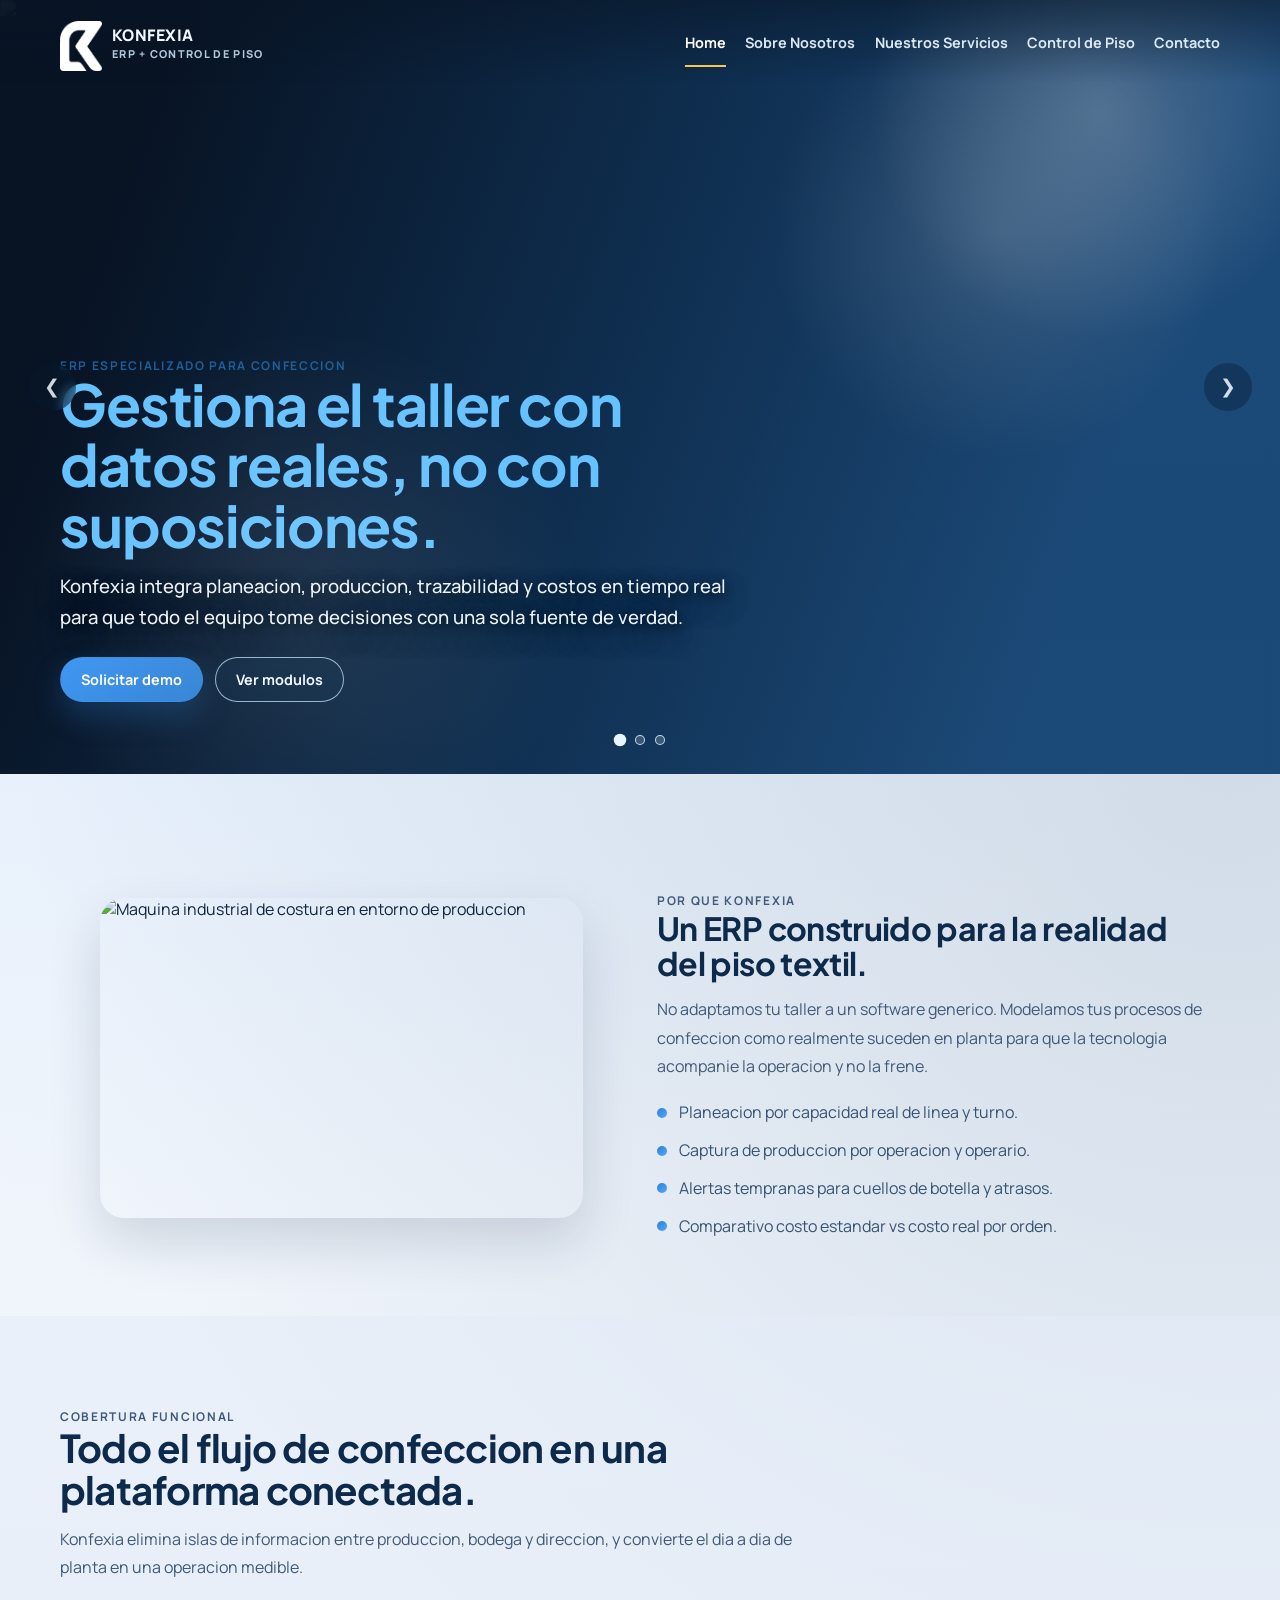
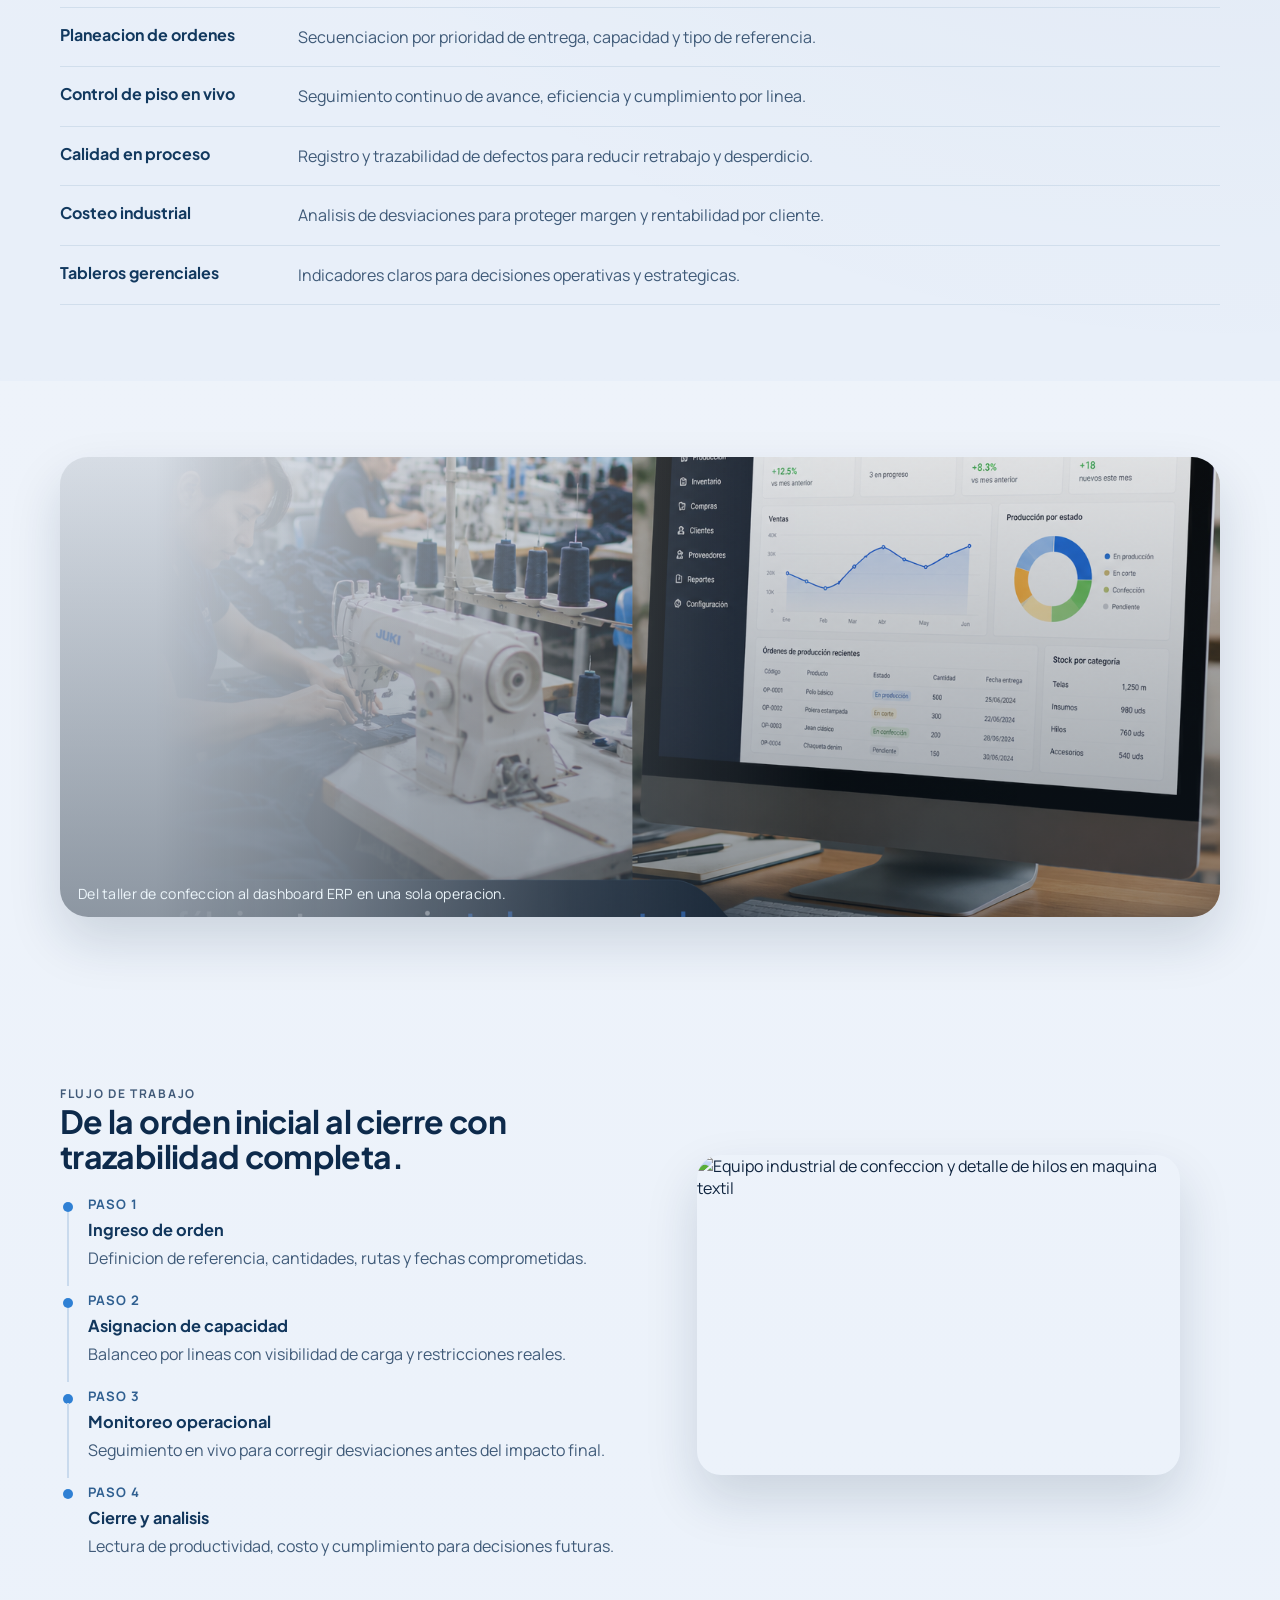
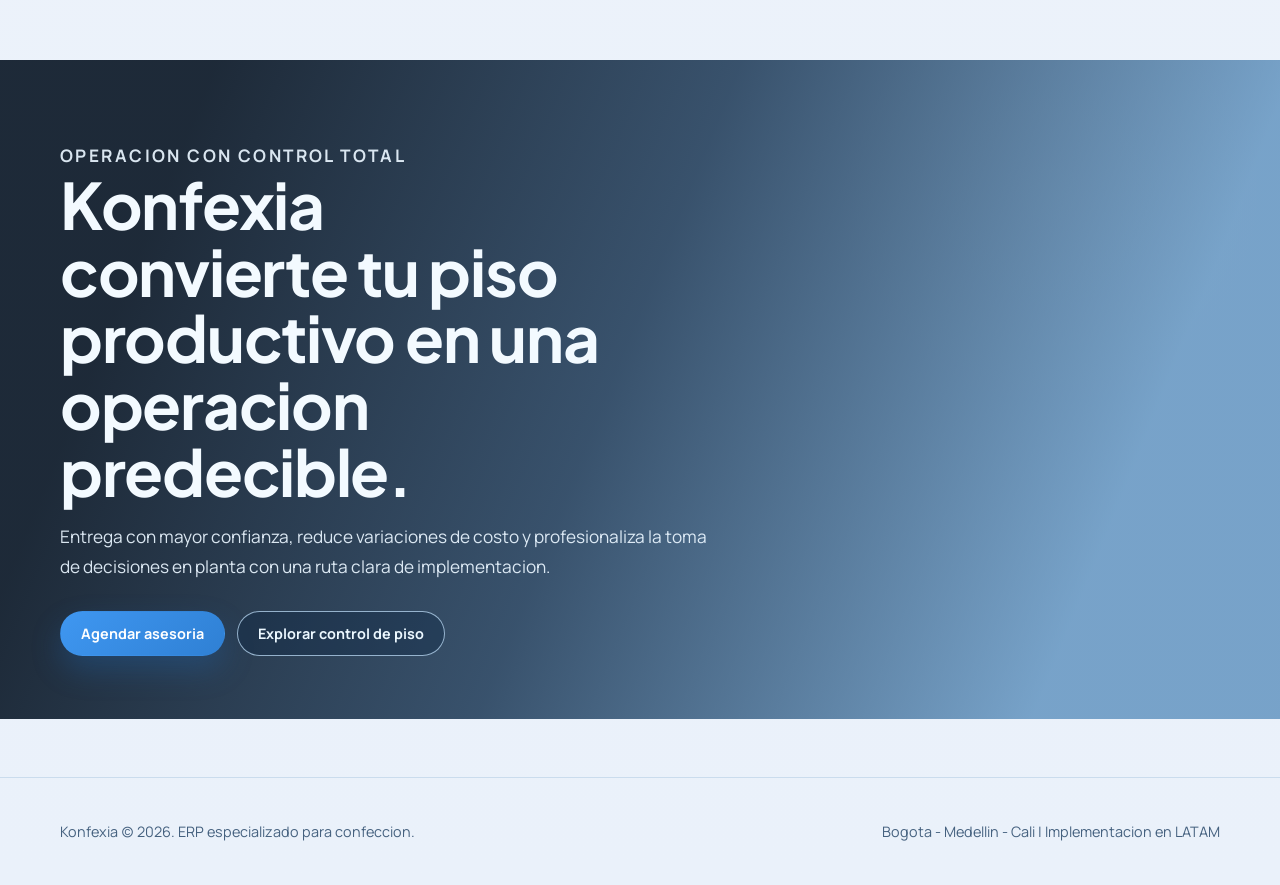
==== index.html @ 688f6ee1 "inicial" ====
﻿<!doctype html>
<html lang="es">
  <head>
    <meta charset="UTF-8" />
    <meta name="viewport" content="width=device-width, initial-scale=1.0" />
    <title>Konfexia | ERP y Control de Piso para Confeccion</title>
    <meta
      name="description"
      content="Konfexia conecta planeacion, piso de produccion y costos en un ERP especializado para confeccion."
    />
    <link rel="preconnect" href="https://fonts.googleapis.com" />
    <link rel="preconnect" href="https://fonts.gstatic.com" crossorigin />
    <link
      href="https://fonts.googleapis.com/css2?family=Manrope:wght@400;500;600;700;800&family=Plus+Jakarta+Sans:wght@600;700;800&display=swap"
      rel="stylesheet"
    />
    <link rel="stylesheet" href="css/styles.css" />
  </head>
  <body class="overlay-nav">
    <header class="site-header">
      <div class="container header-inner">
        <a class="brand" href="index.html" aria-label="Konfexia inicio">
          <span class="brand-mark"><img src="assets/images/logo.png" alt="Logo Konfexia" /></span>
          <span>
            KONFEXIA
            <small>ERP + CONTROL DE PISO</small>
          </span>
        </a>
        <button class="nav-toggle" data-nav-toggle aria-expanded="false" aria-label="Abrir menu">
          <span></span>
          <span></span>
          <span></span>
        </button>
        <nav class="main-nav" data-nav>
          <a class="active" href="index.html">Home</a>
          <a href="sobre-nosotros.html">Sobre Nosotros</a>
          <a href="servicios.html">Nuestros Servicios</a>
          <a href="control-piso.html">Control de Piso</a>
          <a href="contacto.html">Contacto</a>
        </nav>
      </div>
    </header>

    <main>
      <section class="hero-slider-section">
        <div class="hero-slider" data-slider data-slider-interval="7000" aria-label="Mensajes destacados de Konfexia">
          

          

          <article class="hero-slide is-active tone-a">
            <img
              src="https://images.pexels.com/photos/4492074/pexels-photo-4492074.jpeg?auto=compress&cs=tinysrgb&w=2200"
              alt="Equipo de confeccion operando una linea de produccion en taller industrial"
            />
            <div class="hero-slide-content">
              <div class="container hero-slide-inner">
                <p class="kicker kicker-light">ERP especializado para confeccion</p>
                <h1 class="hero-slide-title">Gestiona el taller con datos reales, no con suposiciones.</h1>
                <p class="lead lead-light">
                  Konfexia integra planeacion, produccion, trazabilidad y costos en tiempo real para que
                  todo el equipo tome decisiones con una sola fuente de verdad.
                </p>
                <div class="hero-actions">
                  <a class="btn btn-primary" href="contacto.html">Solicitar demo</a>
                  <a class="btn btn-secondary" href="servicios.html">Ver modulos</a>
                </div>
              </div>
            </div>
          </article>

          <article class="hero-slide tone-b">
            <img
              src="https://images.pexels.com/photos/32048365/pexels-photo-32048365.jpeg?auto=compress&cs=tinysrgb&w=2200"
              alt="Linea de produccion textil con operarias trabajando en conjunto"
            />
            <div class="hero-slide-content">
              <div class="container hero-slide-inner">
                <p class="kicker kicker-light">Control de piso en vivo</p>
                <h2 class="hero-slide-title">Detecta cuellos de botella antes de comprometer entregas.</h2>
                <p class="lead lead-light">
                  Monitorea avance por orden, operario y linea. Reacciona en el momento correcto y evita
                  retrasos acumulados al final de la jornada.
                </p>
                <div class="hero-actions">
                  <a class="btn btn-primary" href="control-piso.html">Explorar control de piso</a>
                  <a class="btn btn-secondary" href="contacto.html">Agendar asesoria</a>
                </div>
              </div>
            </div>
          </article>

          <article class="hero-slide tone-c">
            <img
              src="assets/images/home-dashboard.svg"
              alt="Dashboard de software ERP con indicadores de produccion y costos"
            />
            <div class="hero-slide-content">
              <div class="container hero-slide-inner">
                <p class="kicker kicker-light">Vision empresarial</p>
                <h2 class="hero-slide-title">Convierte operacion diaria en decisiones estrategicas.</h2>
                <p class="lead lead-light">
                  Cruza productividad, calidad y costos en tableros ejecutivos para planear con mas
                  precision y proteger margen por cliente.
                </p>
                <div class="hero-actions">
                  <a class="btn btn-primary" href="servicios.html">Conocer servicios</a>
                  <a class="btn btn-secondary" href="sobre-nosotros.html">Sobre Konfexia</a>
                </div>
              </div>
            </div>
          </article>

          <button class="hero-arrow hero-arrow--prev" type="button" data-slide-prev aria-label="Slide anterior">
            &#10094;
          </button>
          <button class="hero-arrow hero-arrow--next" type="button" data-slide-next aria-label="Slide siguiente">
            &#10095;
          </button>

          <div class="hero-dots" role="tablist" aria-label="Navegacion del slider">
            <button type="button" class="is-active" data-slide-to="0" aria-label="Slide 1"></button>
            <button type="button" data-slide-to="1" aria-label="Slide 2"></button>
            <button type="button" data-slide-to="2" aria-label="Slide 3"></button>
          </div>
        </div>
      </section>

      <section class="section">
        <div class="container split">
          <figure class="media-frame" data-reveal>
            <img
              src="https://images.pexels.com/photos/5090712/pexels-photo-5090712.jpeg?auto=compress&cs=tinysrgb&w=1400"
              alt="Maquina industrial de costura en entorno de produccion"
              loading="lazy"
            />
          </figure>
          <article class="copy-block" data-reveal>
            <p class="kicker">Por que Konfexia</p>
            <h2>Un ERP construido para la realidad del piso textil.</h2>
            <p>
              No adaptamos tu taller a un software generico. Modelamos tus procesos de confeccion como
              realmente suceden en planta para que la tecnologia acompanie la operacion y no la frene.
            </p>
            <ul class="check-list">
              <li>Planeacion por capacidad real de linea y turno.</li>
              <li>Captura de produccion por operacion y operario.</li>
              <li>Alertas tempranas para cuellos de botella y atrasos.</li>
              <li>Comparativo costo estandar vs costo real por orden.</li>
            </ul>
          </article>
        </div>
      </section>

      <section class="section section--soft">
        <div class="container">
          <div class="section-title" data-reveal>
            <p class="kicker">Cobertura funcional</p>
            <h2>Todo el flujo de confeccion en una plataforma conectada.</h2>
            <p>
              Konfexia elimina islas de informacion entre produccion, bodega y direccion, y convierte el
              dia a dia de planta en una operacion medible.
            </p>
          </div>
          <ul class="services-list" data-reveal>
            <li>
              <b>Planeacion de ordenes</b>
              <span>Secuenciacion por prioridad de entrega, capacidad y tipo de referencia.</span>
            </li>
            <li>
              <b>Control de piso en vivo</b>
              <span>Seguimiento continuo de avance, eficiencia y cumplimiento por linea.</span>
            </li>
            <li>
              <b>Calidad en proceso</b>
              <span>Registro y trazabilidad de defectos para reducir retrabajo y desperdicio.</span>
            </li>
            <li>
              <b>Costeo industrial</b>
              <span>Analisis de desviaciones para proteger margen y rentabilidad por cliente.</span>
            </li>
            <li>
              <b>Tableros gerenciales</b>
              <span>Indicadores claros para decisiones operativas y estrategicas.</span>
            </li>
          </ul>
        </div>
      </section>

      <section class="section">
        <div class="container">
          <figure class="image-band image-band--blend" data-reveal>
            
            <img
              class="image-band-dashboard"
              src="assets/images/software_textil_dashboard.png"
              alt=""
              aria-hidden="true"
              loading="lazy"
            />
            <figcaption>Del taller de confeccion al dashboard ERP en una sola operacion.</figcaption>
          </figure>
        </div>
      </section>

      <section class="section">
        <div class="container split">
          <article class="copy-block" data-reveal>
            <p class="kicker">Flujo de trabajo</p>
            <h2>De la orden inicial al cierre con trazabilidad completa.</h2>
            <div class="timeline">
              <div class="timeline-item">
                <b>Paso 1</b>
                <h3>Ingreso de orden</h3>
                <p>Definicion de referencia, cantidades, rutas y fechas comprometidas.</p>
              </div>
              <div class="timeline-item">
                <b>Paso 2</b>
                <h3>Asignacion de capacidad</h3>
                <p>Balanceo por lineas con visibilidad de carga y restricciones reales.</p>
              </div>
              <div class="timeline-item">
                <b>Paso 3</b>
                <h3>Monitoreo operacional</h3>
                <p>Seguimiento en vivo para corregir desviaciones antes del impacto final.</p>
              </div>
              <div class="timeline-item">
                <b>Paso 4</b>
                <h3>Cierre y analisis</h3>
                <p>Lectura de productividad, costo y cumplimiento para decisiones futuras.</p>
              </div>
            </div>
          </article>
          <figure class="media-frame" data-reveal>
            <img
              src="https://images.pexels.com/photos/14331366/pexels-photo-14331366.jpeg?auto=compress&cs=tinysrgb&w=1400"
              alt="Equipo industrial de confeccion y detalle de hilos en maquina textil"
              loading="lazy"
            />
          </figure>
        </div>
      </section>

      <section class="home-full-cta-section" data-reveal>
        <div class="home-full-cta-bg" aria-hidden="true">
          <img
            src="https://images.pexels.com/photos/4492074/pexels-photo-4492074.jpeg?auto=compress&cs=tinysrgb&w=2200"
            alt=""
          />
        </div>
        <div class="container home-full-cta-content">
          <p class="kicker kicker-light">Operacion con control total</p>
          <h2>Konfexia convierte tu piso productivo en una operacion predecible.</h2>
          <p>
            Entrega con mayor confianza, reduce variaciones de costo y profesionaliza la toma de
            decisiones en planta con una ruta clara de implementacion.
          </p>
          <div class="hero-actions">
            <a class="btn btn-primary" href="contacto.html">Agendar asesoria</a>
            <a class="btn btn-secondary" href="control-piso.html">Explorar control de piso</a>
          </div>
        </div>
      </section>
    </main>

    <footer class="site-footer">
      <div class="container footer-inner">
        <p>Konfexia (c) <span data-year></span>. ERP especializado para confeccion.</p>
        <p>Bogota - Medellin - Cali | Implementacion en LATAM</p>
      </div>
    </footer>

    <script src="js/main.js"></script>
  </body>
</html>
---- css/styles.css ----
:root {
  --bg: #eef3fa;
  --bg-soft: #e7eef8;
  --ink: #10253f;
  --ink-soft: #425b79;
  --line: #d1deec;
  --brand-900: #0a1d36;
  --brand-800: #102f52;
  --brand-700: #194a79;
  --brand-600: #2367a7;
  --accent: #3f97f1;
  --surface: #ffffff;
  --radius: 22px;
  --shadow: 0 24px 52px rgba(12, 38, 66, 0.15);
}

*,
*::before,
*::after {
  box-sizing: border-box;
}

html {
  scroll-behavior: smooth;
}

body {
  margin: 0;
  font-family: "Manrope", "Segoe UI", sans-serif;
  color: var(--ink);
  background:
    radial-gradient(circle at 8% 0%, rgba(63, 151, 241, 0.16), transparent 30%),
    radial-gradient(circle at 96% 18%, rgba(25, 74, 121, 0.16), transparent 34%),
    linear-gradient(180deg, #f6f9fe 0%, var(--bg) 48%, #eaf1fa 100%);
}

main {
  padding-top: 94px;
}

body.overlay-nav main {
  padding-top: 0;
}

a {
  color: inherit;
  text-decoration: none;
}

img {
  max-width: 100%;
  display: block;
}

.container {
  width: min(1160px, 92%);
  margin: 0 auto;
}

.site-header {
  position: fixed;
  top: 0;
  left: 0;
  width: 100%;
  z-index: 70;
  padding: 14px 0 12px;
  background: linear-gradient(180deg, rgba(238, 245, 253, 0.94), rgba(238, 245, 253, 0));
  transition: padding 0.25s ease, background 0.25s ease, backdrop-filter 0.25s ease;
}

.site-header.is-scrolled {
  padding: 8px 0;
  background: rgba(8, 22, 39, 0.82);
  backdrop-filter: blur(10px);
  border-bottom: 1px solid rgba(163, 193, 221, 0.28);
}

.header-inner {
  position: relative;
  min-height: 56px;
  padding: 0;
  display: flex;
  align-items: center;
  justify-content: space-between;
  gap: 18px;
}

.brand {
  display: flex;
  align-items: center;
  gap: 10px;
  font-weight: 800;
  letter-spacing: 0.03em;
  color: #17395d;
  transition: color 0.2s ease;
}

.brand-mark {
  width: 42px;
  height: 42px;
  border-radius: 0;
  display: grid;
  place-items: center;
  background: transparent;
  box-shadow: none;
}

.brand-mark img {
  width: 100%;
  height: 100%;
  object-fit: contain;
  border-radius: 0;
}

.brand small {
  display: block;
  font-size: 0.68rem;
  letter-spacing: 0.12em;
  color: #436181;
  transition: color 0.2s ease;
}

.nav-toggle {
  display: none;
  border: 1px solid rgba(166, 194, 220, 0.9);
  background: rgba(240, 248, 255, 0.92);
  border-radius: 12px;
  cursor: pointer;
  padding: 6px 8px;
}

.nav-toggle span {
  display: block;
  width: 23px;
  height: 2px;
  margin: 5px 0;
  border-radius: 999px;
  background: #153459;
}

.main-nav {
  display: flex;
  align-items: center;
  gap: clamp(12px, 1.5vw, 24px);
  padding: 0;
  border: 0;
  background: transparent;
}

.main-nav a {
  position: relative;
  padding: 8px 0;
  font-size: 0.9rem;
  font-weight: 700;
  color: #234568;
  transition: color 0.2s ease;
}

.main-nav a::after {
  content: "";
  position: absolute;
  left: 0;
  right: 0;
  bottom: -7px;
  height: 2px;
  background: #f3c24f;
  transform: scaleX(0);
  transform-origin: left;
  transition: transform 0.2s ease;
}

.main-nav a:hover {
  color: #0f2f53;
}

.main-nav a:hover::after,
.main-nav a.active::after {
  transform: scaleX(1);
}

.main-nav a.active {
  color: #0f2f53;
}

.site-header.is-scrolled .brand {
  color: #f1f8ff;
}

.site-header.is-scrolled .brand small {
  color: rgba(201, 226, 248, 0.9);
}

.site-header.is-scrolled .main-nav a {
  color: rgba(233, 246, 255, 0.9);
}

.site-header.is-scrolled .main-nav a:hover,
.site-header.is-scrolled .main-nav a.active {
  color: #ffffff;
}

.site-header.is-scrolled .main-nav a::after {
  background: #f6c84f;
}

.site-header.is-scrolled .nav-toggle {
  border-color: rgba(188, 218, 244, 0.5);
  background: rgba(17, 49, 81, 0.52);
}

.site-header.is-scrolled .nav-toggle span {
  background: #edf8ff;
}

body.overlay-nav .site-header {
  background: linear-gradient(180deg, rgba(8, 21, 37, 0.55), rgba(8, 21, 37, 0));
}

body.overlay-nav .brand {
  color: #f1f8ff;
}

body.overlay-nav .brand small {
  color: rgba(205, 228, 248, 0.86);
}

body.overlay-nav .main-nav a {
  color: rgba(236, 247, 255, 0.92);
}

body.overlay-nav .main-nav a:hover,
body.overlay-nav .main-nav a.active {
  color: #ffffff;
}

body.overlay-nav .main-nav a::after {
  background: #f6c84f;
}

body.overlay-nav .nav-toggle {
  border-color: rgba(197, 224, 249, 0.54);
  background: rgba(11, 38, 66, 0.45);
}

body.overlay-nav .nav-toggle span {
  background: #edf8ff;
}

body.overlay-nav .site-header.is-scrolled {
  background: rgba(8, 22, 39, 0.84);
}

.hero-slider-section {
  padding: 0 0 26px;
}

.hero-slider {
  position: relative;
  min-height: clamp(540px, 86vh, 820px);
  overflow: hidden;
  background: #071a30;
}

.hero-slider::before {
  content: "";
  position: absolute;
  inset: 0;
  z-index: 2;
  pointer-events: none;
  background:
    radial-gradient(circle at 86% 14%, rgba(255, 255, 255, 0.22), transparent 18%),
    radial-gradient(circle at 78% 30%, rgba(255, 255, 255, 0.14), transparent 20%),
    radial-gradient(circle at 24% 78%, rgba(255, 255, 255, 0.09), transparent 24%);
}

.hero-slide {
  position: absolute;
  inset: 0;
  opacity: 0;
  transform: scale(1.05);
  transition: opacity 0.8s ease, transform 1.6s ease;
  pointer-events: none;
}

.hero-slide.is-active {
  opacity: 1;
  transform: scale(1);
  pointer-events: auto;
}

.hero-slide img {
  position: relative;
  z-index: 0;
  width: 100%;
  height: 100%;
  object-fit: cover;
}

.hero-slide::before {
  content: "";
  position: absolute;
  inset: 0;
  z-index: 1;
  background:
    linear-gradient(
      110deg,
      rgba(7, 20, 36, 0.9) 12%,
      rgba(12, 41, 71, 0.78) 44%,
      rgba(38, 101, 168, 0.48) 78%
    ),
    linear-gradient(180deg, rgba(8, 26, 45, 0.22), rgba(8, 26, 45, 0.62));
}

.hero-slide.tone-a::before {
  background:
    linear-gradient(
      110deg,
      rgba(8, 19, 35, 0.92) 12%,
      rgba(16, 49, 84, 0.8) 46%,
      rgba(47, 120, 192, 0.5) 82%
    ),
    linear-gradient(180deg, rgba(8, 26, 45, 0.24), rgba(8, 26, 45, 0.64));
}

.hero-slide.tone-b::before {
  background:
    linear-gradient(
      110deg,
      rgba(10, 19, 36, 0.9) 10%,
      rgba(36, 23, 60, 0.78) 42%,
      rgba(143, 39, 137, 0.42) 80%
    ),
    linear-gradient(180deg, rgba(8, 26, 45, 0.24), rgba(8, 26, 45, 0.64));
}

.hero-slide.tone-c::before {
  background:
    linear-gradient(
      108deg,
      rgba(10, 23, 42, 0.9) 10%,
      rgba(25, 63, 102, 0.78) 45%,
      rgba(48, 143, 182, 0.45) 82%
    ),
    linear-gradient(180deg, rgba(8, 26, 45, 0.22), rgba(8, 26, 45, 0.62));
}

.hero-slide-content {
  position: absolute;
  inset: 0;
  z-index: 4;
  display: flex;
  align-items: flex-end;
}

.hero-slide-inner {
  padding-bottom: clamp(44px, 8vh, 96px);
  opacity: 0;
  transform: translateY(18px);
  transition: opacity 0.65s ease, transform 0.65s ease;
}

.hero-slide.is-active .hero-slide-inner {
  opacity: 1;
  transform: translateY(0);
}

.hero-slide-title {
  margin: 0;
  font-family: "Plus Jakarta Sans", "Manrope", sans-serif;
  font-size: clamp(2.2rem, 4.5vw, 4rem);
  line-height: 1.05;
  letter-spacing: -0.02em;
  color: #66c2ff;
  max-width: 14ch;
}

.kicker-light {
  color: #a4d8ff;
}

.lead-light {
  color: #ffffff;
  font-weight: 600;
  text-shadow:
    0 2px 10px rgba(3, 15, 30, 0.9),
    0 10px 28px rgba(3, 15, 30, 0.58);
  max-width: 62ch;
}

.hero-slide .lead-light {
  margin-top: 16px;
  color: rgba(245, 251, 255, 0.96);
  font-weight: 500;
  font-size: clamp(1.04rem, 1.45vw, 1.28rem);
  line-height: 1.66;
  max-width: 56ch;
  text-shadow:
    0 2px 10px rgba(3, 15, 30, 0.9),
    0 10px 26px rgba(3, 15, 30, 0.58);
}

.hero-slider .btn-secondary {
  color: #eff8ff;
  border-color: rgba(190, 224, 252, 0.75);
  background: rgba(14, 44, 74, 0.34);
}

.hero-slider .btn-secondary:hover {
  background: rgba(190, 224, 252, 0.16);
}

.hero-swipe-label {
  position: absolute;
  top: clamp(18px, 2.2vw, 26px);
  left: clamp(14px, 2vw, 24px);
  z-index: 4;
  color: #ebf8ff;
  font-family: "Plus Jakarta Sans", "Manrope", sans-serif;
  text-transform: uppercase;
  letter-spacing: 0.1em;
  font-weight: 700;
  line-height: 1.1;
  font-size: clamp(0.78rem, 1.35vw, 1.08rem);
  text-shadow: 0 8px 20px rgba(7, 26, 45, 0.5);
  pointer-events: none;
}

.hero-swipe-label span {
  display: block;
}

.hero-rail {
  position: absolute;
  left: clamp(8px, 1.4vw, 16px);
  top: clamp(102px, 12vw, 128px);
  z-index: 4;
  display: grid;
  gap: 8px;
  margin: 0;
  padding: 0;
  list-style: none;
  pointer-events: none;
}

.hero-rail li {
  min-width: 34px;
  min-height: 30px;
  border-radius: 6px;
  border: 1px solid rgba(218, 237, 255, 0.72);
  background: rgba(7, 31, 56, 0.48);
  color: #e9f6ff;
  font-size: 0.58rem;
  font-weight: 700;
  letter-spacing: 0.06em;
  display: grid;
  place-items: center;
}

.hero-arrow {
  position: absolute;
  top: 50%;
  transform: translateY(-50%);
  z-index: 5;
  width: 48px;
  height: 48px;
  border: 0;
  border-radius: 50%;
  cursor: pointer;
  color: #f3f9ff;
  font-size: 1.2rem;
  line-height: 1;
  background: rgba(7, 27, 48, 0.44);
  backdrop-filter: blur(6px);
  transition: background 0.2s ease, transform 0.2s ease, opacity 0.2s ease;
  opacity: 0.85;
}

.hero-arrow:hover {
  background: rgba(10, 39, 70, 0.78);
  opacity: 1;
}

.hero-arrow--prev {
  left: clamp(12px, 2.2vw, 30px);
}

.hero-arrow--next {
  right: clamp(12px, 2.2vw, 30px);
}

.hero-dots {
  position: absolute;
  left: 50%;
  bottom: clamp(18px, 3.2vh, 30px);
  transform: translateX(-50%);
  z-index: 5;
  display: flex;
  gap: 10px;
}

.hero-dots button {
  width: 10px;
  height: 10px;
  border-radius: 999px;
  border: 1px solid rgba(235, 247, 255, 0.82);
  background: rgba(235, 247, 255, 0.18);
  cursor: pointer;
  padding: 0;
  transition: transform 0.2s ease, background 0.2s ease;
}

.hero-dots button.is-active {
  transform: scale(1.25);
  background: #e9f6ff;
}

.about-slider-section {
  padding: 0 0 26px;
}

.about-slider {
  min-height: clamp(520px, 82vh, 760px);
}

.about-slider .hero-slide-content {
  align-items: center;
}

.about-slider .hero-slide-inner {
  padding: clamp(54px, 8vh, 92px) 0;
}

.about-slider .hero-slide-title {
  max-width: 13ch;
}

.hero-slide.about-tone-a::before {
  background:
    linear-gradient(
      108deg,
      rgba(6, 20, 37, 0.9) 10%,
      rgba(17, 50, 84, 0.78) 45%,
      rgba(47, 113, 180, 0.46) 82%
    ),
    linear-gradient(180deg, rgba(8, 26, 45, 0.22), rgba(8, 26, 45, 0.62));
}

.hero-slide.about-tone-b::before {
  background:
    linear-gradient(
      108deg,
      rgba(8, 21, 36, 0.9) 10%,
      rgba(28, 66, 102, 0.77) 45%,
      rgba(40, 133, 166, 0.46) 82%
    ),
    linear-gradient(180deg, rgba(8, 26, 45, 0.22), rgba(8, 26, 45, 0.62));
}

.hero-slide.about-tone-c::before {
  background:
    linear-gradient(
      108deg,
      rgba(8, 21, 39, 0.9) 10%,
      rgba(24, 57, 95, 0.78) 44%,
      rgba(57, 122, 194, 0.47) 82%
    ),
    linear-gradient(180deg, rgba(8, 26, 45, 0.22), rgba(8, 26, 45, 0.62));
}

.hero {
  padding: 52px 0 16px;
}

.hero-shell {
  display: grid;
  grid-template-columns: 1.04fr 0.96fr;
  gap: 34px;
  align-items: center;
}

.hero-copy h1,
.section-title h2,
.copy-block h2,
.strip h2 {
  margin: 0;
  font-family: "Plus Jakarta Sans", "Manrope", sans-serif;
  line-height: 1.1;
  letter-spacing: -0.02em;
  color: #0d2a4b;
}

.hero-copy h1 {
  font-size: clamp(2.05rem, 4.2vw, 3.6rem);
  max-width: 14ch;
}

.kicker {
  margin: 0;
  text-transform: uppercase;
  letter-spacing: 0.14em;
  font-size: 0.75rem;
  color: #1f5e9a;
  font-weight: 700;
}

.lead {
  margin: 18px 0 0;
  line-height: 1.75;
  color: var(--ink-soft);
  max-width: 62ch;
}

.hero-actions {
  margin-top: 24px;
  display: flex;
  flex-wrap: wrap;
  gap: 12px;
}

.btn {
  border-radius: 999px;
  padding: 12px 20px;
  font-size: 0.9rem;
  font-weight: 700;
  border: 1px solid transparent;
  display: inline-flex;
  align-items: center;
  justify-content: center;
  transition: all 0.2s ease;
}

.btn-primary {
  color: #fff;
  background: linear-gradient(135deg, var(--accent), #2f80d4);
  box-shadow: 0 14px 30px rgba(34, 109, 189, 0.3);
}

.btn-primary:hover {
  transform: translateY(-1px);
}

.btn-secondary {
  color: #1c4f83;
  border-color: #a5c3e4;
  background: rgba(255, 255, 255, 0.7);
}

.btn-secondary:hover {
  background: #ecf3fb;
}

.hero-kpis {
  margin: 22px 0 0;
  padding: 0;
  list-style: none;
  display: flex;
  flex-wrap: wrap;
  gap: 10px;
}

.hero-kpis li {
  border-radius: 999px;
  border: 1px solid #bdd2ea;
  background: #f6faff;
  color: #31567b;
  padding: 8px 12px;
  font-size: 0.84rem;
  font-weight: 600;
}

.hero-media {
  position: relative;
  min-height: clamp(360px, 52vw, 560px);
  border-radius: 30px;
  overflow: hidden;
  box-shadow: var(--shadow);
}

.hero-media::after {
  content: "";
  position: absolute;
  inset: 0;
  background: linear-gradient(180deg, rgba(8, 25, 44, 0.15), rgba(8, 25, 44, 0.45));
}

.hero-media img {
  width: 100%;
  height: 100%;
  object-fit: cover;
}

.hero-note {
  position: absolute;
  left: 22px;
  bottom: 22px;
  z-index: 2;
  color: #f3f9ff;
  max-width: 80%;
}

.hero-note b {
  display: block;
  font-size: 1.08rem;
  margin-bottom: 6px;
  font-family: "Plus Jakarta Sans", "Manrope", sans-serif;
}

.hero-note span {
  font-size: 0.9rem;
  opacity: 0.95;
}

.section {
  padding: 76px 0;
}

.section--soft {
  background: rgba(228, 237, 248, 0.6);
}

.section-title {
  max-width: 760px;
  margin-bottom: 26px;
}

.section-title h2 {
  font-size: clamp(1.72rem, 3vw, 2.6rem);
}

.section-title p {
  margin: 14px 0 0;
  line-height: 1.75;
  color: #3f5978;
}

.split {
  display: grid;
  grid-template-columns: 1fr 1fr;
  gap: 34px;
  align-items: center;
}

.copy-block h2 {
  font-size: clamp(1.52rem, 2.5vw, 2.2rem);
}

.copy-block p {
  margin: 14px 0 0;
  line-height: 1.76;
  color: #415a79;
}

.check-list,
.clean-list {
  margin: 20px 0 0;
  padding: 0;
  list-style: none;
  display: grid;
  gap: 12px;
}

.check-list li,
.clean-list li {
  line-height: 1.62;
  color: #375372;
}

.check-list li {
  position: relative;
  padding-left: 22px;
}

.check-list li::before {
  content: "";
  width: 10px;
  height: 10px;
  border-radius: 50%;
  background: linear-gradient(140deg, #2f80d4, #4ea8ff);
  position: absolute;
  left: 0;
  top: 0.48rem;
}

.media-frame {
  border-radius: 24px;
  overflow: hidden;
  box-shadow: var(--shadow);
  min-height: 320px;
}

.media-frame img {
  width: 100%;
  height: 100%;
  object-fit: cover;
}

.timeline {
  margin-top: 18px;
  display: grid;
  gap: 16px;
}

.timeline-item {
  position: relative;
  padding-left: 28px;
}

.timeline-item::before {
  content: "";
  position: absolute;
  left: 3px;
  top: 0.58rem;
  width: 10px;
  height: 10px;
  border-radius: 50%;
  background: #2f80d4;
}

.timeline-item::after {
  content: "";
  position: absolute;
  left: 7px;
  top: 1.2rem;
  bottom: -14px;
  width: 2px;
  background: #c9daed;
}

.timeline-item:last-child::after {
  display: none;
}

.timeline-item b {
  font-size: 0.82rem;
  text-transform: uppercase;
  letter-spacing: 0.07em;
  color: #2f5f90;
}

.timeline-item h3 {
  margin: 5px 0 6px;
  font-size: 1.02rem;
  color: #12375d;
  font-family: "Plus Jakarta Sans", "Manrope", sans-serif;
}

.timeline-item p {
  margin: 0;
  color: #405b79;
  line-height: 1.62;
}

.services-list {
  margin: 0;
  padding: 0;
  list-style: none;
  border-top: 1px solid var(--line);
}

.services-list li {
  padding: 16px 0;
  border-bottom: 1px solid var(--line);
  display: grid;
  grid-template-columns: 220px 1fr;
  gap: 18px;
}

.services-list b {
  font-size: 1rem;
  color: #12395f;
  font-family: "Plus Jakarta Sans", "Manrope", sans-serif;
}

.services-list span {
  color: #3f5a78;
  line-height: 1.65;
}

.image-band {
  border-radius: 28px;
  overflow: hidden;
  margin: 0;
  box-shadow: var(--shadow);
  min-height: 340px;
}

.image-band img {
  width: 100%;
  height: 100%;
  object-fit: cover;
}

.image-band--blend {
  position: relative;
  min-height: clamp(320px, 42vw, 460px);
}

.image-band--blend .image-band-photo {
  position: absolute;
  inset: 0;
  width: 100%;
  height: 100%;
  object-fit: cover;
}

.image-band--blend .image-band-dashboard {
  position: absolute;
  inset: 0;
  width: 100%;
  height: 100%;
  object-fit: cover;
  opacity: 0.96;
  -webkit-mask-image: linear-gradient(
    90deg,
    rgba(0, 0, 0, 0) 8%,
    rgba(0, 0, 0, 0.25) 24%,
    rgba(0, 0, 0, 0.72) 44%,
    rgba(0, 0, 0, 1) 66%
  );
  mask-image: linear-gradient(
    90deg,
    rgba(0, 0, 0, 0) 8%,
    rgba(0, 0, 0, 0.25) 24%,
    rgba(0, 0, 0, 0.72) 44%,
    rgba(0, 0, 0, 1) 66%
  );
}

.image-band--blend::after {
  content: "";
  position: absolute;
  inset: 0;
  background: linear-gradient(180deg, rgba(7, 23, 40, 0.1), rgba(7, 23, 40, 0.42));
}

.image-band--blend figcaption {
  position: absolute;
  left: 18px;
  right: 18px;
  bottom: 14px;
  z-index: 2;
  color: rgba(240, 250, 255, 0.96);
  font-size: 0.88rem;
  letter-spacing: 0.02em;
}

.strip {
  padding: clamp(30px, 4vw, 40px);
  border-radius: 28px;
  background:
    linear-gradient(140deg, rgba(10, 31, 55, 0.95), rgba(29, 84, 137, 0.95)),
    linear-gradient(90deg, rgba(80, 161, 240, 0.22), transparent);
  color: #edf7ff;
  box-shadow: 0 24px 45px rgba(12, 35, 59, 0.35);
}

.strip h2 {
  color: #f4faff;
  font-size: clamp(1.6rem, 2.7vw, 2.3rem);
}

.strip p {
  margin: 14px 0 0;
  color: rgba(237, 247, 255, 0.9);
  line-height: 1.72;
}

.strip .btn-secondary {
  color: #e5f3ff;
  border-color: rgba(198, 227, 252, 0.65);
  background: transparent;
}

.home-full-cta-section {
  position: relative;
  min-height: 68svh;
  margin-top: 24px;
  overflow: hidden;
}

.home-full-cta-bg {
  position: absolute;
  inset: 0;
}

.home-full-cta-bg img {
  width: 100%;
  height: 100%;
  object-fit: cover;
  transform: scale(1.04);
}

.home-full-cta-bg::after {
  content: "";
  position: absolute;
  inset: 0;
  background:
    linear-gradient(
      112deg,
      rgba(7, 20, 35, 0.9) 14%,
      rgba(12, 42, 73, 0.8) 48%,
      rgba(29, 101, 163, 0.56) 84%
    ),
    radial-gradient(circle at 82% 20%, rgba(255, 255, 255, 0.22), transparent 20%);
}

.home-full-cta-content {
  position: relative;
  z-index: 2;
  min-height: 68svh;
  display: flex;
  flex-direction: column;
  justify-content: center;
  align-items: flex-start;
  padding-top: clamp(52px, 7vh, 86px);
  padding-bottom: clamp(48px, 7vh, 82px);
}

.home-full-cta-content h2 {
  margin: 0;
  font-family: "Plus Jakarta Sans", "Manrope", sans-serif;
  color: #f3faff;
  font-size: clamp(2.06rem, 5vw, 4.2rem);
  line-height: 1.04;
  letter-spacing: -0.02em;
  max-width: 12ch;
}

.home-full-cta-content p {
  margin: 18px 0 0;
  max-width: 60ch;
  color: rgba(233, 245, 255, 0.92);
  line-height: 1.75;
  font-size: clamp(1rem, 1.35vw, 1.1rem);
}

.home-full-cta-content .hero-actions {
  margin-top: 28px;
}

.home-full-cta-content .btn-secondary {
  color: #ecf8ff;
  border-color: rgba(195, 226, 253, 0.72);
  background: rgba(10, 37, 65, 0.34);
}

.home-full-cta-content .btn-secondary:hover {
  background: rgba(195, 226, 253, 0.16);
}

.contact-grid {
  display: grid;
  grid-template-columns: 1fr 0.9fr;
  gap: 34px;
}

.contact-card {
  background: #f7fbff;
  border: 1px solid #ccddf0;
  border-radius: 18px;
  padding: 18px;
}

.contact-card strong {
  display: block;
  margin-bottom: 4px;
  color: #123a60;
}

.contact-card p,
.contact-card a,
.contact-card span {
  color: #46607d;
}

.contact-brief {
  display: grid;
  grid-template-columns: 1fr 0.96fr;
  gap: 34px;
  align-items: start;
}

.contact-brief-copy h2 {
  margin: 0;
  font-family: "Plus Jakarta Sans", "Manrope", sans-serif;
  font-size: clamp(1.56rem, 2.7vw, 2.22rem);
  color: #11365b;
}

.contact-brief-copy p {
  margin: 14px 0 0;
  color: #405b79;
  line-height: 1.72;
  max-width: 62ch;
}

.contact-points {
  margin: 18px 0 0;
  padding: 0;
  list-style: none;
  display: grid;
  gap: 12px;
}

.contact-points li {
  display: grid;
  grid-template-columns: 48px 1fr;
  gap: 12px;
  align-items: start;
  padding: 12px 0;
  border-top: 1px solid #d2e1ef;
}

.contact-points b {
  width: 40px;
  height: 40px;
  border-radius: 50%;
  display: grid;
  place-items: center;
  color: #eef8ff;
  background: linear-gradient(140deg, #1f5f9a, #3890ea);
  font-size: 0.78rem;
  letter-spacing: 0.06em;
}

.contact-points span {
  color: #3e5a78;
  line-height: 1.62;
  padding-top: 8px;
}

.contact-hub {
  border-radius: 24px;
  padding: clamp(20px, 3.2vw, 30px);
  background:
    linear-gradient(145deg, rgba(9, 32, 56, 0.95), rgba(25, 78, 127, 0.94)),
    linear-gradient(90deg, rgba(104, 178, 250, 0.2), transparent);
  box-shadow: 0 26px 46px rgba(9, 30, 52, 0.34);
}

.contact-hub-kicker {
  margin: 0;
  color: #a7d9ff;
  font-size: 0.73rem;
  letter-spacing: 0.13em;
  text-transform: uppercase;
  font-weight: 700;
}

.contact-hub h3 {
  margin: 10px 0 0;
  color: #f2f9ff;
  font-size: clamp(1.26rem, 2.2vw, 1.72rem);
  line-height: 1.2;
  font-family: "Plus Jakarta Sans", "Manrope", sans-serif;
}

.contact-hub-list {
  margin: 18px 0 0;
  padding: 0;
  list-style: none;
  display: grid;
  gap: 10px;
}

.contact-hub-list li {
  border-radius: 12px;
  border: 1px solid rgba(191, 223, 252, 0.3);
  background: rgba(9, 38, 67, 0.48);
  padding: 12px;
}

.contact-hub-list strong {
  display: block;
  color: #d6ecff;
  font-size: 0.83rem;
  letter-spacing: 0.05em;
  text-transform: uppercase;
  margin-bottom: 5px;
}

.contact-hub-list a,
.contact-hub-list span {
  color: #ecf8ff;
  line-height: 1.55;
  word-break: break-word;
}

.contact-hub-actions {
  margin-top: 16px;
  display: flex;
  flex-wrap: wrap;
  gap: 10px;
}

.contact-hub .btn-secondary {
  color: #e8f5ff;
  border-color: rgba(192, 224, 253, 0.65);
  background: rgba(11, 41, 72, 0.45);
}

.contact-hub .btn-secondary:hover {
  background: rgba(192, 224, 253, 0.16);
}

.faq {
  display: grid;
  gap: 12px;
}

.faq details {
  border: 1px solid #cfdeef;
  border-radius: 14px;
  background: #f7fbff;
  padding: 12px 14px;
}

.faq summary {
  cursor: pointer;
  font-weight: 700;
  color: #163f68;
}

.faq p {
  margin: 10px 0 0;
  color: #425d7b;
  line-height: 1.65;
}

.about-hero {
  margin: 24px auto 0;
  padding: 22px 0 34px;
}

.about-hero-grid {
  display: grid;
  grid-template-columns: 1fr 1.02fr;
  gap: 32px;
  align-items: center;
  padding: clamp(26px, 4vw, 44px);
  border-radius: 30px;
  background:
    linear-gradient(135deg, rgba(8, 28, 49, 0.95), rgba(20, 61, 100, 0.95)),
    linear-gradient(90deg, rgba(72, 145, 217, 0.18), transparent);
  box-shadow: 0 28px 52px rgba(8, 28, 49, 0.34);
}

.about-hero-copy h1 {
  margin: 0;
  color: #f4faff;
  font-family: "Plus Jakarta Sans", "Manrope", sans-serif;
  font-size: clamp(2rem, 4vw, 3.4rem);
  line-height: 1.08;
  letter-spacing: -0.02em;
  max-width: 14ch;
}

.about-hero-copy .lead {
  max-width: 54ch;
}

.about-hero .btn-secondary {
  color: #e8f5ff;
  border-color: rgba(190, 224, 252, 0.72);
  background: rgba(16, 49, 82, 0.34);
}

.about-hero .btn-secondary:hover {
  background: rgba(190, 224, 252, 0.18);
}

.about-hero-media {
  margin: 0;
  border-radius: 24px;
  overflow: hidden;
  min-height: clamp(340px, 44vw, 520px);
  position: relative;
  box-shadow: 0 18px 36px rgba(8, 28, 49, 0.3);
}

.about-hero-media::after {
  content: "";
  position: absolute;
  inset: 0;
  background: linear-gradient(180deg, rgba(5, 20, 34, 0.08), rgba(5, 20, 34, 0.52));
}

.about-hero-media img {
  width: 100%;
  height: 100%;
  object-fit: cover;
}

.about-hero-media figcaption {
  position: absolute;
  left: 18px;
  right: 18px;
  bottom: 16px;
  z-index: 2;
  color: rgba(242, 250, 255, 0.96);
  font-size: 0.9rem;
  line-height: 1.5;
}

.about-stats {
  margin-top: 8px;
}

.about-stats-grid {
  display: grid;
  grid-template-columns: repeat(4, minmax(0, 1fr));
  gap: 16px;
}

.about-stats-grid article {
  border-top: 1px solid #bcd3eb;
  padding-top: 14px;
}

.about-stats-grid strong {
  display: block;
  font-family: "Plus Jakarta Sans", "Manrope", sans-serif;
  font-size: clamp(1.26rem, 2.3vw, 1.85rem);
  color: #143e67;
}

.about-stats-grid span {
  margin-top: 6px;
  display: block;
  color: #3f5d7d;
  line-height: 1.55;
  font-size: 0.9rem;
}

.about-story h2 {
  margin: 0;
  font-family: "Plus Jakarta Sans", "Manrope", sans-serif;
  font-size: clamp(1.5rem, 2.5vw, 2.18rem);
  color: #0f2f50;
}

.about-story p {
  margin: 14px 0 0;
  color: #3f5b79;
  line-height: 1.74;
}

.about-journey {
  margin-top: 20px;
  display: grid;
  gap: 14px;
}

.about-journey-item {
  display: grid;
  grid-template-columns: 76px 1fr;
  gap: 16px;
  padding: 12px 0;
  border-top: 1px solid #d4e1ef;
}

.about-journey-item b {
  color: #1d5f99;
  font-size: 0.86rem;
  letter-spacing: 0.08em;
  text-transform: uppercase;
  padding-top: 4px;
}

.about-journey-item h3 {
  margin: 0 0 6px;
  font-size: 1.02rem;
  color: #143b63;
  font-family: "Plus Jakarta Sans", "Manrope", sans-serif;
}

.about-journey-item p {
  margin: 0;
  color: #40607f;
  line-height: 1.62;
}

.about-principles-grid {
  display: grid;
  grid-template-columns: 1fr 0.9fr;
  gap: 30px;
  align-items: center;
}

.about-principles-copy h2 {
  margin: 0;
  font-family: "Plus Jakarta Sans", "Manrope", sans-serif;
  font-size: clamp(1.52rem, 2.8vw, 2.3rem);
  color: #123557;
}

.about-quote {
  margin: 0;
  border-radius: 24px;
  padding: clamp(22px, 3.2vw, 34px);
  background:
    linear-gradient(140deg, rgba(9, 34, 60, 0.95), rgba(26, 82, 134, 0.94)),
    linear-gradient(90deg, rgba(97, 173, 247, 0.2), transparent);
  box-shadow: 0 20px 40px rgba(10, 33, 56, 0.34);
}

.about-quote p {
  margin: 0;
  color: rgba(234, 247, 255, 0.96);
  line-height: 1.76;
  font-size: 1.03rem;
}

.about-quote span {
  display: block;
  margin-top: 14px;
  color: rgba(180, 217, 247, 0.95);
  font-size: 0.82rem;
  letter-spacing: 0.08em;
  text-transform: uppercase;
}

.control-hero {
  position: relative;
  min-height: 86svh;
  overflow: hidden;
}

.control-hero-bg {
  position: absolute;
  inset: 0;
}

.control-hero-bg img {
  width: 100%;
  height: 100%;
  object-fit: cover;
}

.control-hero-bg::after {
  content: "";
  position: absolute;
  inset: 0;
  background:
    linear-gradient(
      110deg,
      rgba(7, 20, 36, 0.92) 12%,
      rgba(14, 46, 79, 0.8) 46%,
      rgba(42, 114, 182, 0.52) 82%
    ),
    radial-gradient(circle at 82% 22%, rgba(255, 255, 255, 0.2), transparent 20%);
}

.control-hero-grid {
  position: relative;
  z-index: 2;
  min-height: 86svh;
  padding-top: clamp(84px, 11vh, 124px);
  padding-bottom: clamp(56px, 9vh, 94px);
  display: grid;
  grid-template-columns: 1fr 0.95fr;
  gap: 30px;
  align-items: center;
}

.control-hero-copy h1 {
  margin: 0;
  color: #f5fbff;
  font-family: "Plus Jakarta Sans", "Manrope", sans-serif;
  font-size: clamp(2.06rem, 4.8vw, 4.3rem);
  line-height: 1.04;
  letter-spacing: -0.02em;
  max-width: 12ch;
}

.control-hero-copy .lead-light {
  margin-top: 16px;
}

.control-chip-list {
  margin: 20px 0 0;
  padding: 0;
  list-style: none;
  display: flex;
  flex-wrap: wrap;
  gap: 10px;
}

.control-chip-list li {
  border-radius: 999px;
  padding: 8px 12px;
  border: 1px solid rgba(180, 218, 249, 0.52);
  background: rgba(11, 40, 69, 0.45);
  color: #eaf7ff;
  font-size: 0.82rem;
  font-weight: 600;
}

.control-panel {
  border-radius: 24px;
  padding: 16px;
  border: 1px solid rgba(176, 214, 247, 0.32);
  background: rgba(10, 33, 58, 0.58);
  box-shadow: 0 24px 44px rgba(7, 24, 41, 0.35);
  backdrop-filter: blur(5px);
}

.control-panel-media {
  margin: 0;
  border-radius: 16px;
  overflow: hidden;
  border: 1px solid rgba(176, 214, 247, 0.28);
}

.control-panel-media img {
  width: 100%;
  height: auto;
  display: block;
}

.control-mini-metrics {
  margin-top: 12px;
  display: grid;
  grid-template-columns: repeat(3, minmax(0, 1fr));
  gap: 10px;
}

.control-mini-metrics article {
  border-radius: 12px;
  padding: 10px;
  border: 1px solid rgba(177, 215, 248, 0.22);
  background: rgba(13, 42, 72, 0.52);
}

.control-mini-metrics strong {
  display: block;
  color: #f2fbff;
  font-family: "Plus Jakarta Sans", "Manrope", sans-serif;
  font-size: 1.12rem;
}

.control-mini-metrics span {
  display: block;
  margin-top: 4px;
  color: rgba(219, 239, 255, 0.9);
  font-size: 0.76rem;
  line-height: 1.45;
}

.control-monitor-grid {
  display: grid;
  grid-template-columns: repeat(2, minmax(0, 1fr));
  gap: 16px 26px;
}

.control-monitor-grid article {
  padding: 14px 0;
  border-top: 1px solid #cadbeb;
}

.control-monitor-grid h3 {
  margin: 0;
  font-family: "Plus Jakarta Sans", "Manrope", sans-serif;
  color: #133e66;
  font-size: 1.06rem;
}

.control-monitor-grid p {
  margin: 8px 0 0;
  color: #3f5e7d;
  line-height: 1.63;
}

.site-footer {
  margin-top: 58px;
  border-top: 1px solid #cadced;
  padding: 30px 0;
  color: #45617f;
  font-size: 0.9rem;
}

.footer-inner {
  display: flex;
  flex-wrap: wrap;
  align-items: center;
  justify-content: space-between;
  gap: 12px;
}

[data-reveal] {
  opacity: 0;
  transform: translateY(14px);
  transition: opacity 0.45s ease, transform 0.45s ease;
}

[data-reveal].is-visible {
  opacity: 1;
  transform: translateY(0);
}

@media (max-width: 980px) {
  .hero-shell,
  .split,
  .contact-grid,
  .contact-brief,
  .about-hero-grid,
  .about-principles-grid,
  .about-stats-grid,
  .control-hero-grid,
  .control-monitor-grid,
  .control-mini-metrics {
    grid-template-columns: 1fr;
  }

  .hero-slide-title {
    max-width: 100%;
  }

  .hero-copy h1 {
    max-width: 100%;
  }

  .hero-media {
    min-height: 360px;
  }

  .services-list li {
    grid-template-columns: 1fr;
    gap: 8px;
  }

  .about-hero-copy h1 {
    max-width: 100%;
  }

  .about-hero-media {
    min-height: 320px;
  }

  .about-journey-item {
    grid-template-columns: 1fr;
    gap: 8px;
  }

  .contact-points li {
    grid-template-columns: 1fr;
    gap: 8px;
  }

  .contact-points span {
    padding-top: 0;
  }

  .home-full-cta-content h2,
  .home-full-cta-content p {
    max-width: 100%;
  }

  .control-hero-copy h1 {
    max-width: 100%;
  }

  .control-hero,
  .control-hero-grid {
    min-height: auto;
  }
}

@media (max-width: 780px) {
  .site-header {
    padding-top: 8px;
  }

  .nav-toggle {
    display: block;
  }

  .main-nav {
    position: absolute;
    top: calc(100% + 10px);
    right: 0;
    width: min(340px, 92vw);
    background: rgba(248, 252, 255, 0.96);
    border-radius: 16px;
    border: 1px solid #bdd3ea;
    box-shadow: var(--shadow);
    padding: 12px;
    display: none;
    flex-direction: column;
    align-items: stretch;
    backdrop-filter: blur(8px);
  }

  .main-nav.is-open {
    display: flex;
  }

  .main-nav a {
    border-radius: 0;
    padding: 10px 2px;
  }

  .main-nav a::after {
    bottom: 1px;
  }

  body.overlay-nav .main-nav {
    background: rgba(8, 25, 44, 0.96);
    border-color: rgba(169, 204, 236, 0.35);
  }

  body.overlay-nav .main-nav a {
    color: rgba(234, 246, 255, 0.92);
  }

  .hero-actions {
    flex-direction: column;
    align-items: stretch;
  }

  .hero-slider {
    min-height: 72vh;
  }

  .home-full-cta-section,
  .home-full-cta-content {
    min-height: 62svh;
  }

  .home-full-cta-content {
    padding-top: 58px;
    padding-bottom: 54px;
  }

  .about-slider {
    min-height: 76vh;
  }

  .hero-arrow {
    width: 44px;
    height: 44px;
    font-size: 1.2rem;
  }

  .hero-rail {
    display: none;
  }

  .hero-swipe-label {
    top: 14px;
    left: 14px;
    font-size: 0.7rem;
  }
}
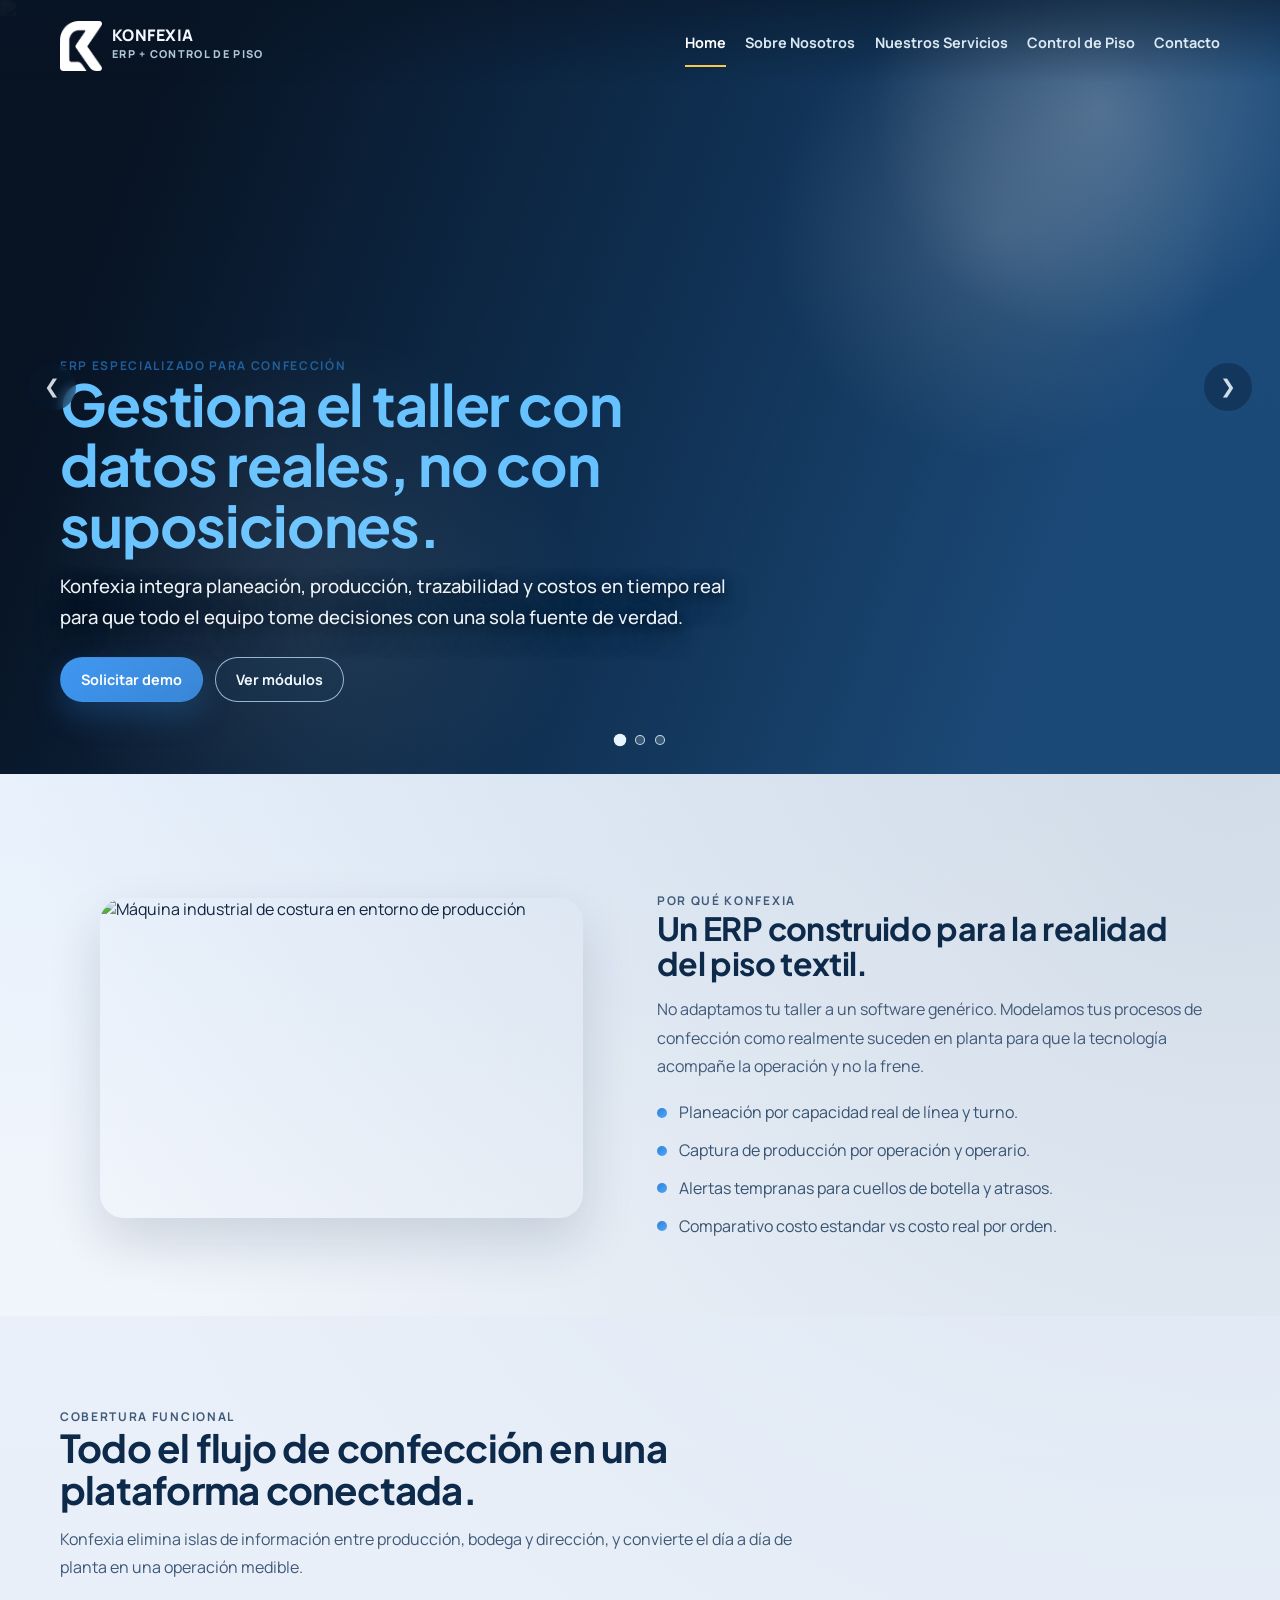
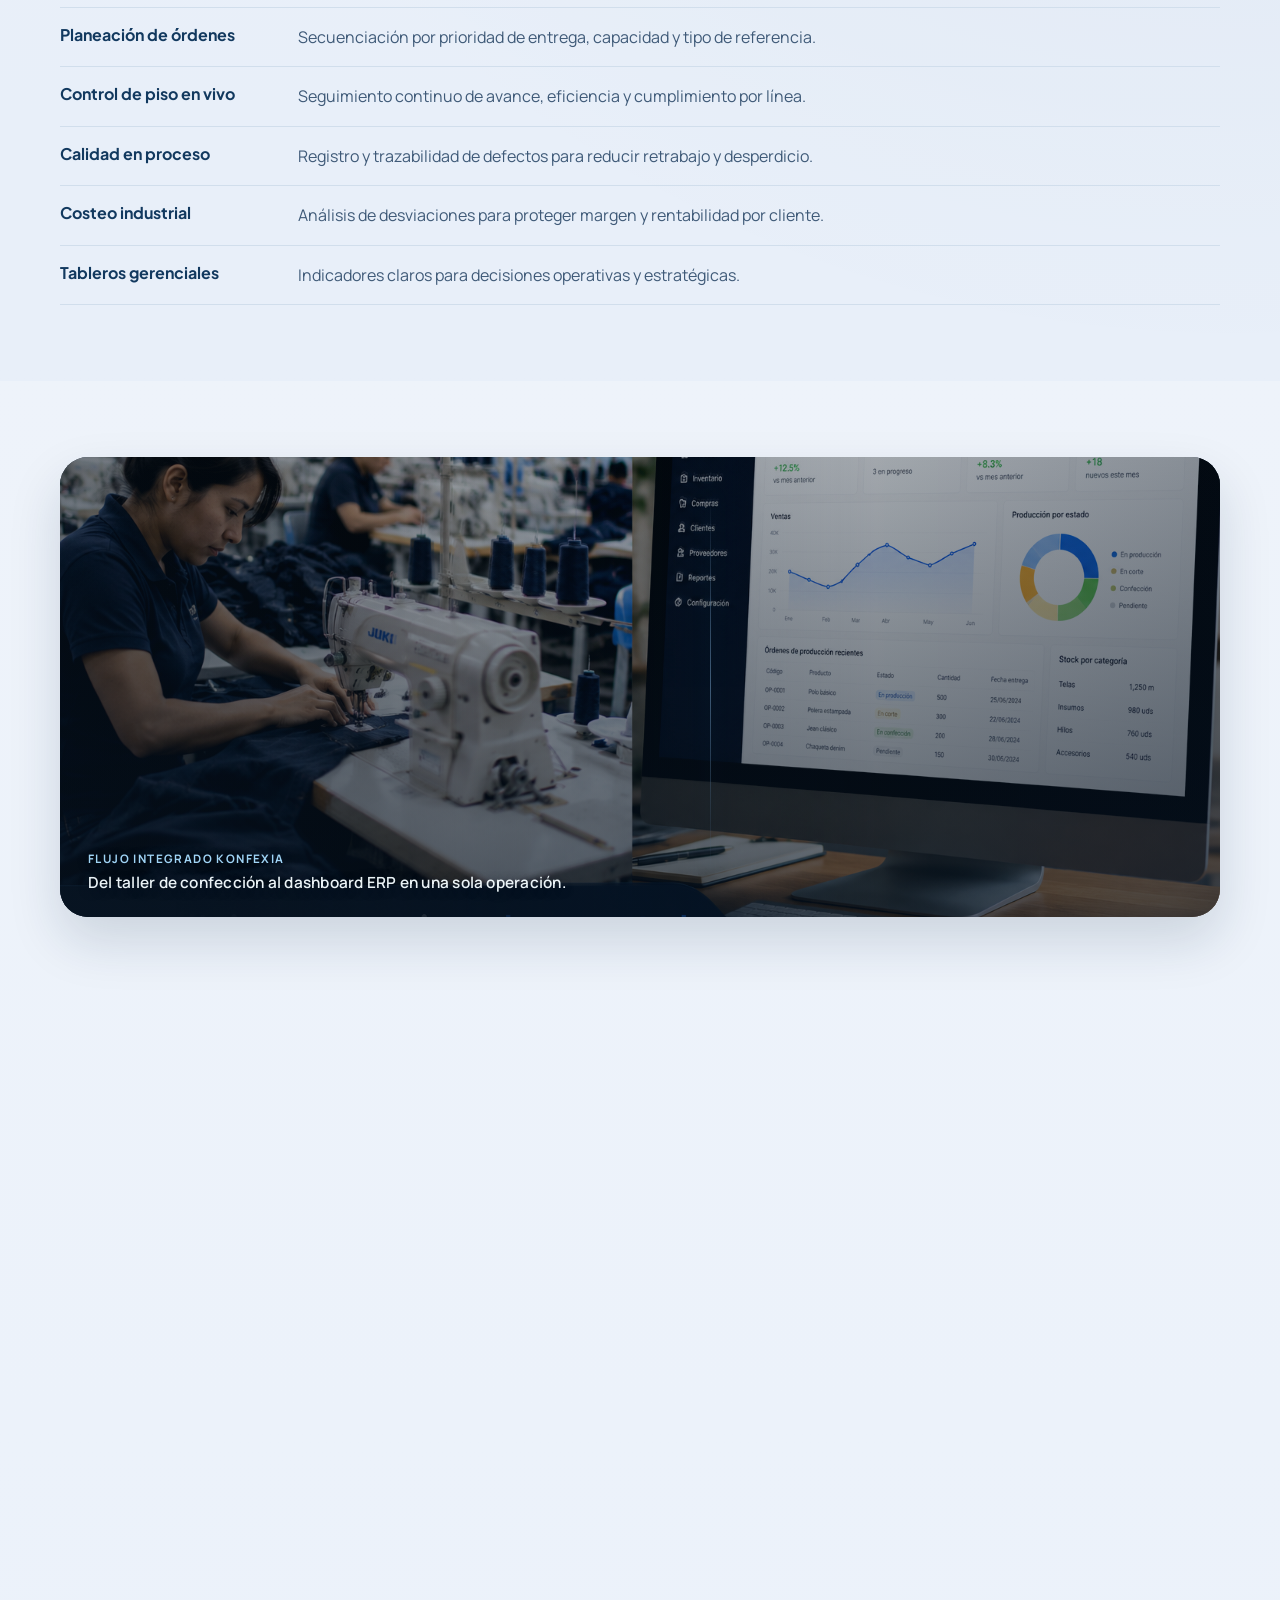
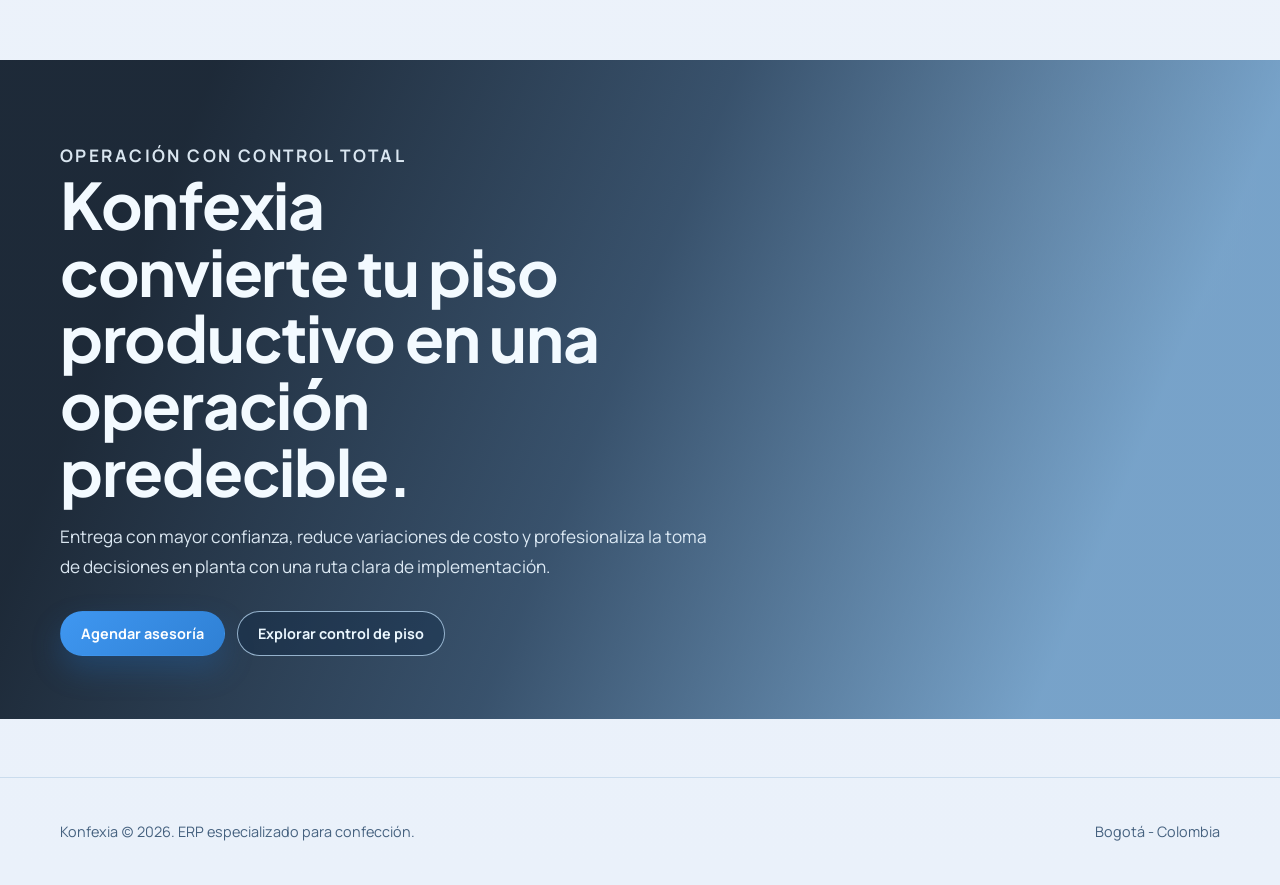
==== commit 96041b49: "segundo" ====
--- a/index.html
+++ b/index.html
@@ -1,19 +1,63 @@
-﻿<!doctype html>
+<!doctype html>
 <html lang="es">
   <head>
     <meta charset="UTF-8" />
     <meta name="viewport" content="width=device-width, initial-scale=1.0" />
-    <title>Konfexia | ERP y Control de Piso para Confeccion</title>
+    <title>Konfexia | ERP y Control de Piso para Talleres de Confección</title>
     <meta
       name="description"
-      content="Konfexia conecta planeacion, piso de produccion y costos en un ERP especializado para confeccion."
+      content="Software ERP y control de piso para talleres de confección. Konfexia integra planeación, producción, trazabilidad y costos en tiempo real."
     />
+    <meta name="robots" content="index, follow, max-image-preview:large" />
+    <meta name="author" content="Konfexia" />
+    <meta name="theme-color" content="#0a1d36" />
+    <link rel="canonical" href="https://konfexia.com/" />
+    <link rel="alternate" href="https://konfexia.com/" hreflang="es-CO" />
+    <meta property="og:locale" content="es_CO" />
+    <meta property="og:type" content="website" />
+    <meta property="og:site_name" content="Konfexia" />
+    <meta property="og:title" content="Konfexia | ERP y Control de Piso para Talleres de Confección" />
+    <meta
+      property="og:description"
+      content="Software ERP y control de piso para talleres de confección. Konfexia integra planeación, producción, trazabilidad y costos en tiempo real."
+    />
+    <meta property="og:url" content="https://konfexia.com/" />
+    <meta property="og:image" content="https://konfexia.com/assets/images/software_textil_dashboard.png" />
+    <meta property="og:image:alt" content="Dashboard ERP textil de Konfexia" />
+    <meta name="twitter:card" content="summary_large_image" />
+    <meta name="twitter:title" content="Konfexia | ERP y Control de Piso para Talleres de Confección" />
+    <meta
+      name="twitter:description"
+      content="ERP para confección con control de piso, trazabilidad y costos en tiempo real."
+    />
+    <meta name="twitter:image" content="https://konfexia.com/assets/images/software_textil_dashboard.png" />
+    <script type="application/ld+json">
+      {
+        "@context": "https://schema.org",
+        "@type": "Organization",
+        "name": "Konfexia",
+        "url": "https://konfexia.com/",
+        "logo": "https://konfexia.com/assets/images/logo-black.png",
+        "description": "ERP y control de piso para talleres de confección en LATAM.",
+        "contactPoint": {
+          "@type": "ContactPoint",
+          "contactType": "sales",
+          "email": "ventas@konfexia.com",
+          "telephone": "+57-300-111-2233",
+          "areaServed": "LATAM"
+        }
+      }
+    </script>
     <link rel="preconnect" href="https://fonts.googleapis.com" />
     <link rel="preconnect" href="https://fonts.gstatic.com" crossorigin />
     <link
       href="https://fonts.googleapis.com/css2?family=Manrope:wght@400;500;600;700;800&family=Plus+Jakarta+Sans:wght@600;700;800&display=swap"
       rel="stylesheet"
     />
+    <link rel="icon" type="image/png" href="assets/images/logo-black.png" media="(prefers-color-scheme: light)" />
+    <link rel="icon" type="image/png" href="assets/images/logo.png" media="(prefers-color-scheme: dark)" />
+    <link rel="icon" type="image/png" href="assets/images/logo-black.png" />
+    <link rel="apple-touch-icon" href="assets/images/logo-black.png" />
     <link rel="stylesheet" href="css/styles.css" />
   </head>
   <body class="overlay-nav">
@@ -51,19 +95,19 @@
           <article class="hero-slide is-active tone-a">
             <img
               src="https://images.pexels.com/photos/4492074/pexels-photo-4492074.jpeg?auto=compress&cs=tinysrgb&w=2200"
-              alt="Equipo de confeccion operando una linea de produccion en taller industrial"
+              alt="Equipo de confección operando una línea de producción en taller industrial"
             />
             <div class="hero-slide-content">
               <div class="container hero-slide-inner">
-                <p class="kicker kicker-light">ERP especializado para confeccion</p>
+                <p class="kicker kicker-light">ERP especializado para confección</p>
                 <h1 class="hero-slide-title">Gestiona el taller con datos reales, no con suposiciones.</h1>
                 <p class="lead lead-light">
-                  Konfexia integra planeacion, produccion, trazabilidad y costos en tiempo real para que
+                  Konfexia integra planeación, producción, trazabilidad y costos en tiempo real para que
                   todo el equipo tome decisiones con una sola fuente de verdad.
                 </p>
                 <div class="hero-actions">
                   <a class="btn btn-primary" href="contacto.html">Solicitar demo</a>
-                  <a class="btn btn-secondary" href="servicios.html">Ver modulos</a>
+                  <a class="btn btn-secondary" href="servicios.html">Ver módulos</a>
                 </div>
               </div>
             </div>
@@ -72,19 +116,19 @@
           <article class="hero-slide tone-b">
             <img
               src="https://images.pexels.com/photos/32048365/pexels-photo-32048365.jpeg?auto=compress&cs=tinysrgb&w=2200"
-              alt="Linea de produccion textil con operarias trabajando en conjunto"
+              alt="Línea de producción textil con operarias trabajando en conjunto"
             />
             <div class="hero-slide-content">
               <div class="container hero-slide-inner">
                 <p class="kicker kicker-light">Control de piso en vivo</p>
                 <h2 class="hero-slide-title">Detecta cuellos de botella antes de comprometer entregas.</h2>
                 <p class="lead lead-light">
-                  Monitorea avance por orden, operario y linea. Reacciona en el momento correcto y evita
+                  Monitorea avance por orden, operario y línea. Reacciona en el momento correcto y evita
                   retrasos acumulados al final de la jornada.
                 </p>
                 <div class="hero-actions">
                   <a class="btn btn-primary" href="control-piso.html">Explorar control de piso</a>
-                  <a class="btn btn-secondary" href="contacto.html">Agendar asesoria</a>
+                  <a class="btn btn-secondary" href="contacto.html">Agendar asesoría</a>
                 </div>
               </div>
             </div>
@@ -93,15 +137,15 @@
           <article class="hero-slide tone-c">
             <img
               src="assets/images/home-dashboard.svg"
-              alt="Dashboard de software ERP con indicadores de produccion y costos"
+              alt="Dashboard de software ERP con indicadores de producción y costos"
             />
             <div class="hero-slide-content">
               <div class="container hero-slide-inner">
-                <p class="kicker kicker-light">Vision empresarial</p>
-                <h2 class="hero-slide-title">Convierte operacion diaria en decisiones estrategicas.</h2>
+                <p class="kicker kicker-light">Visión empresarial</p>
+                <h2 class="hero-slide-title">Convierte operación diaria en decisiones estratégicas.</h2>
                 <p class="lead lead-light">
-                  Cruza productividad, calidad y costos en tableros ejecutivos para planear con mas
-                  precision y proteger margen por cliente.
+                  Cruza productividad, calidad y costos en tableros ejecutivos para planear con más
+                  precisión y proteger margen por cliente.
                 </p>
                 <div class="hero-actions">
                   <a class="btn btn-primary" href="servicios.html">Conocer servicios</a>
@@ -118,7 +162,7 @@
             &#10095;
           </button>
 
-          <div class="hero-dots" role="tablist" aria-label="Navegacion del slider">
+          <div class="hero-dots" role="tablist" aria-label="Navegación del slider">
             <button type="button" class="is-active" data-slide-to="0" aria-label="Slide 1"></button>
             <button type="button" data-slide-to="1" aria-label="Slide 2"></button>
             <button type="button" data-slide-to="2" aria-label="Slide 3"></button>
@@ -131,20 +175,20 @@
           <figure class="media-frame" data-reveal>
             <img
               src="https://images.pexels.com/photos/5090712/pexels-photo-5090712.jpeg?auto=compress&cs=tinysrgb&w=1400"
-              alt="Maquina industrial de costura en entorno de produccion"
+              alt="Máquina industrial de costura en entorno de producción"
               loading="lazy"
             />
           </figure>
           <article class="copy-block" data-reveal>
-            <p class="kicker">Por que Konfexia</p>
+            <p class="kicker">Por qué Konfexia</p>
             <h2>Un ERP construido para la realidad del piso textil.</h2>
             <p>
-              No adaptamos tu taller a un software generico. Modelamos tus procesos de confeccion como
-              realmente suceden en planta para que la tecnologia acompanie la operacion y no la frene.
+              No adaptamos tu taller a un software genérico. Modelamos tus procesos de confección como
+              realmente suceden en planta para que la tecnología acompañe la operación y no la frene.
             </p>
             <ul class="check-list">
-              <li>Planeacion por capacidad real de linea y turno.</li>
-              <li>Captura de produccion por operacion y operario.</li>
+              <li>Planeación por capacidad real de línea y turno.</li>
+              <li>Captura de producción por operación y operario.</li>
               <li>Alertas tempranas para cuellos de botella y atrasos.</li>
               <li>Comparativo costo estandar vs costo real por orden.</li>
             </ul>
@@ -156,20 +200,20 @@
         <div class="container">
           <div class="section-title" data-reveal>
             <p class="kicker">Cobertura funcional</p>
-            <h2>Todo el flujo de confeccion en una plataforma conectada.</h2>
+            <h2>Todo el flujo de confección en una plataforma conectada.</h2>
             <p>
-              Konfexia elimina islas de informacion entre produccion, bodega y direccion, y convierte el
-              dia a dia de planta en una operacion medible.
+              Konfexia elimina islas de información entre producción, bodega y dirección, y convierte el
+              día a día de planta en una operación medible.
             </p>
           </div>
           <ul class="services-list" data-reveal>
             <li>
-              <b>Planeacion de ordenes</b>
-              <span>Secuenciacion por prioridad de entrega, capacidad y tipo de referencia.</span>
+              <b>Planeación de órdenes</b>
+              <span>Secuenciación por prioridad de entrega, capacidad y tipo de referencia.</span>
             </li>
             <li>
               <b>Control de piso en vivo</b>
-              <span>Seguimiento continuo de avance, eficiencia y cumplimiento por linea.</span>
+              <span>Seguimiento continuo de avance, eficiencia y cumplimiento por línea.</span>
             </li>
             <li>
               <b>Calidad en proceso</b>
@@ -177,11 +221,11 @@
             </li>
             <li>
               <b>Costeo industrial</b>
-              <span>Analisis de desviaciones para proteger margen y rentabilidad por cliente.</span>
+              <span>Análisis de desviaciones para proteger margen y rentabilidad por cliente.</span>
             </li>
             <li>
               <b>Tableros gerenciales</b>
-              <span>Indicadores claros para decisiones operativas y estrategicas.</span>
+              <span>Indicadores claros para decisiones operativas y estratégicas.</span>
             </li>
           </ul>
         </div>
@@ -190,7 +234,12 @@
       <section class="section">
         <div class="container">
           <figure class="image-band image-band--blend" data-reveal>
-            
+            <img
+              class="image-band-photo"
+              src="assets/images/software_textil_dashboard.png"
+              alt="Operación textil conectada con un dashboard ERP de seguimiento en tiempo real"
+              loading="lazy"
+            />
             <img
               class="image-band-dashboard"
               src="assets/images/software_textil_dashboard.png"
@@ -198,7 +247,10 @@
               aria-hidden="true"
               loading="lazy"
             />
-            <figcaption>Del taller de confeccion al dashboard ERP en una sola operacion.</figcaption>
+            <figcaption>
+              <span>Flujo integrado Konfexia</span>
+              Del taller de confección al dashboard ERP en una sola operación.
+            </figcaption>
           </figure>
         </div>
       </section>
@@ -212,12 +264,12 @@
               <div class="timeline-item">
                 <b>Paso 1</b>
                 <h3>Ingreso de orden</h3>
-                <p>Definicion de referencia, cantidades, rutas y fechas comprometidas.</p>
+                <p>Definición de referencia, cantidades, rutas y fechas comprometidas.</p>
               </div>
               <div class="timeline-item">
                 <b>Paso 2</b>
-                <h3>Asignacion de capacidad</h3>
-                <p>Balanceo por lineas con visibilidad de carga y restricciones reales.</p>
+                <h3>Asignación de capacidad</h3>
+                <p>Balanceo por líneas con visibilidad de carga y restricciones reales.</p>
               </div>
               <div class="timeline-item">
                 <b>Paso 3</b>
@@ -226,7 +278,7 @@
               </div>
               <div class="timeline-item">
                 <b>Paso 4</b>
-                <h3>Cierre y analisis</h3>
+                <h3>Cierre y análisis</h3>
                 <p>Lectura de productividad, costo y cumplimiento para decisiones futuras.</p>
               </div>
             </div>
@@ -234,7 +286,7 @@
           <figure class="media-frame" data-reveal>
             <img
               src="https://images.pexels.com/photos/14331366/pexels-photo-14331366.jpeg?auto=compress&cs=tinysrgb&w=1400"
-              alt="Equipo industrial de confeccion y detalle de hilos en maquina textil"
+              alt="Equipo industrial de confección y detalle de hilos en máquina textil"
               loading="lazy"
             />
           </figure>
@@ -249,14 +301,14 @@
           />
         </div>
         <div class="container home-full-cta-content">
-          <p class="kicker kicker-light">Operacion con control total</p>
-          <h2>Konfexia convierte tu piso productivo en una operacion predecible.</h2>
+          <p class="kicker kicker-light">Operación con control total</p>
+          <h2>Konfexia convierte tu piso productivo en una operación predecible.</h2>
           <p>
             Entrega con mayor confianza, reduce variaciones de costo y profesionaliza la toma de
-            decisiones en planta con una ruta clara de implementacion.
+            decisiones en planta con una ruta clara de implementación.
           </p>
           <div class="hero-actions">
-            <a class="btn btn-primary" href="contacto.html">Agendar asesoria</a>
+            <a class="btn btn-primary" href="contacto.html">Agendar asesoría</a>
             <a class="btn btn-secondary" href="control-piso.html">Explorar control de piso</a>
           </div>
         </div>
@@ -265,12 +317,11 @@
 
     <footer class="site-footer">
       <div class="container footer-inner">
-        <p>Konfexia (c) <span data-year></span>. ERP especializado para confeccion.</p>
-        <p>Bogota - Medellin - Cali | Implementacion en LATAM</p>
+        <p>Konfexia (c) <span data-year></span>. ERP especializado para confección.</p>
+        <p>Bogotá - Colombia</p>
       </div>
     </footer>
 
     <script src="js/main.js"></script>
   </body>
 </html>
-
--- a/css/styles.css
+++ b/css/styles.css
@@ -893,6 +893,8 @@
 .image-band--blend {
   position: relative;
   min-height: clamp(320px, 42vw, 460px);
+  background: #071a30;
+  isolation: isolate;
 }
 
 .image-band--blend .image-band-photo {
@@ -901,6 +903,23 @@
   width: 100%;
   height: 100%;
   object-fit: cover;
+  filter: saturate(0.78) contrast(1.02) brightness(0.82);
+  transform: scale(1.03);
+  z-index: 1;
+  -webkit-mask-image: linear-gradient(
+    90deg,
+    rgba(0, 0, 0, 1) 0%,
+    rgba(0, 0, 0, 0.98) 34%,
+    rgba(0, 0, 0, 0.42) 58%,
+    rgba(0, 0, 0, 0) 80%
+  );
+  mask-image: linear-gradient(
+    90deg,
+    rgba(0, 0, 0, 1) 0%,
+    rgba(0, 0, 0, 0.98) 34%,
+    rgba(0, 0, 0, 0.42) 58%,
+    rgba(0, 0, 0, 0) 80%
+  );
 }
 
 .image-band--blend .image-band-dashboard {
@@ -909,39 +928,71 @@
   width: 100%;
   height: 100%;
   object-fit: cover;
-  opacity: 0.96;
+  opacity: 0.98;
+  z-index: 1;
+  filter: saturate(1.08) contrast(1.08) brightness(0.96);
+  transform: scale(1.015);
   -webkit-mask-image: linear-gradient(
     90deg,
-    rgba(0, 0, 0, 0) 8%,
-    rgba(0, 0, 0, 0.25) 24%,
-    rgba(0, 0, 0, 0.72) 44%,
-    rgba(0, 0, 0, 1) 66%
+    rgba(0, 0, 0, 0) 10%,
+    rgba(0, 0, 0, 0.2) 30%,
+    rgba(0, 0, 0, 0.72) 50%,
+    rgba(0, 0, 0, 1) 70%
   );
   mask-image: linear-gradient(
     90deg,
-    rgba(0, 0, 0, 0) 8%,
-    rgba(0, 0, 0, 0.25) 24%,
-    rgba(0, 0, 0, 0.72) 44%,
-    rgba(0, 0, 0, 1) 66%
+    rgba(0, 0, 0, 0) 10%,
+    rgba(0, 0, 0, 0.2) 30%,
+    rgba(0, 0, 0, 0.72) 50%,
+    rgba(0, 0, 0, 1) 70%
   );
+}
+
+.image-band--blend::before {
+  content: "";
+  position: absolute;
+  top: 8%;
+  bottom: 8%;
+  left: 56%;
+  width: 1px;
+  z-index: 2;
+  background: linear-gradient(180deg, rgba(153, 206, 255, 0), rgba(153, 206, 255, 0.7), rgba(153, 206, 255, 0));
+  box-shadow: 0 0 18px rgba(97, 175, 241, 0.42);
 }
 
 .image-band--blend::after {
   content: "";
   position: absolute;
   inset: 0;
-  background: linear-gradient(180deg, rgba(7, 23, 40, 0.1), rgba(7, 23, 40, 0.42));
+  z-index: 3;
+  background:
+    linear-gradient(180deg, rgba(6, 19, 34, 0.12), rgba(6, 19, 34, 0.55)),
+    linear-gradient(90deg, rgba(7, 23, 40, 0.36), rgba(7, 23, 40, 0.12) 44%, rgba(7, 23, 40, 0.38) 100%);
 }
 
 .image-band--blend figcaption {
   position: absolute;
-  left: 18px;
-  right: 18px;
-  bottom: 14px;
-  z-index: 2;
-  color: rgba(240, 250, 255, 0.96);
-  font-size: 0.88rem;
-  letter-spacing: 0.02em;
+  left: clamp(16px, 2.3vw, 28px);
+  right: clamp(16px, 2.3vw, 28px);
+  bottom: clamp(14px, 1.8vw, 24px);
+  z-index: 4;
+  color: rgba(244, 252, 255, 0.96);
+  font-size: clamp(0.9rem, 1.2vw, 1rem);
+  font-weight: 600;
+  letter-spacing: 0.015em;
+  text-shadow: 0 2px 10px rgba(4, 16, 31, 0.7);
+  max-width: min(64ch, 95%);
+  line-height: 1.45;
+}
+
+.image-band--blend figcaption span {
+  display: block;
+  margin-bottom: 4px;
+  color: rgba(167, 221, 255, 0.96);
+  font-size: 0.73rem;
+  font-weight: 700;
+  letter-spacing: 0.12em;
+  text-transform: uppercase;
 }
 
 .strip {
@@ -969,6 +1020,26 @@
   color: #e5f3ff;
   border-color: rgba(198, 227, 252, 0.65);
   background: transparent;
+}
+
+.section--strip-full {
+  padding-left: 0;
+  padding-right: 0;
+}
+
+.strip--full {
+  width: 100%;
+  border-radius: 0;
+  box-shadow: none;
+}
+
+.strip-full-inner {
+  padding: clamp(32px, 4.6vw, 52px) 0;
+}
+
+.strip--full h2,
+.strip--full p {
+  max-width: 66ch;
 }
 
 .home-full-cta-section {
@@ -1048,6 +1119,164 @@
   background: rgba(195, 226, 253, 0.16);
 }
 
+.contact-hero {
+  position: relative;
+  min-height: 84svh;
+  overflow: hidden;
+}
+
+.contact-hero-bg {
+  position: absolute;
+  inset: 0;
+}
+
+.contact-hero-bg img {
+  width: 100%;
+  height: 100%;
+  object-fit: cover;
+}
+
+.contact-hero-bg::after {
+  content: "";
+  position: absolute;
+  inset: 0;
+  background:
+    linear-gradient(
+      110deg,
+      rgba(7, 20, 36, 0.92) 12%,
+      rgba(14, 46, 79, 0.82) 46%,
+      rgba(38, 105, 170, 0.5) 82%
+    ),
+    linear-gradient(180deg, rgba(8, 26, 45, 0.24), rgba(8, 26, 45, 0.62));
+}
+
+.contact-hero-grid {
+  position: relative;
+  z-index: 2;
+  min-height: 84svh;
+  padding-top: clamp(90px, 11vh, 132px);
+  padding-bottom: clamp(54px, 8vh, 90px);
+  display: grid;
+  grid-template-columns: 1.06fr 0.94fr;
+  gap: clamp(24px, 3vw, 44px);
+  align-items: center;
+}
+
+.contact-hero-copy h1 {
+  margin: 0;
+  color: #f4fbff;
+  font-family: "Plus Jakarta Sans", "Manrope", sans-serif;
+  font-size: clamp(2.06rem, 4.8vw, 4.25rem);
+  line-height: 1.04;
+  letter-spacing: -0.02em;
+  max-width: 12ch;
+}
+
+.contact-hero-copy .lead-light {
+  margin-top: 18px;
+  max-width: 56ch;
+  color: rgba(240, 250, 255, 0.96);
+  text-shadow: 0 7px 24px rgba(3, 15, 29, 0.62);
+}
+
+.contact-hero-keyline {
+  margin: 22px 0 0;
+  color: rgba(221, 242, 255, 0.92);
+  font-size: 0.9rem;
+  line-height: 1.6;
+  max-width: 62ch;
+}
+
+.contact-hero .btn-secondary {
+  color: #eaf6ff;
+  border-color: rgba(192, 223, 252, 0.74);
+  background: rgba(11, 41, 72, 0.34);
+}
+
+.contact-hero .btn-secondary:hover {
+  background: rgba(192, 223, 252, 0.16);
+}
+
+.contact-hero-aside {
+  border-radius: 24px;
+  padding: clamp(20px, 3vw, 30px);
+  border: 1px solid rgba(176, 214, 247, 0.28);
+  background:
+    linear-gradient(155deg, rgba(9, 31, 54, 0.72), rgba(16, 52, 86, 0.62)),
+    linear-gradient(90deg, rgba(101, 176, 242, 0.16), transparent);
+  box-shadow: 0 24px 44px rgba(7, 24, 41, 0.36);
+  backdrop-filter: blur(6px);
+}
+
+.contact-hero-aside-kicker {
+  margin: 0;
+  color: #a7d9ff;
+  font-size: 0.72rem;
+  letter-spacing: 0.13em;
+  text-transform: uppercase;
+  font-weight: 700;
+}
+
+.contact-hero-aside h2 {
+  margin: 10px 0 0;
+  color: #f3faff;
+  font-size: clamp(1.3rem, 2.4vw, 1.86rem);
+  line-height: 1.2;
+  font-family: "Plus Jakarta Sans", "Manrope", sans-serif;
+  max-width: 18ch;
+}
+
+.contact-hero-aside-lead {
+  margin: 14px 0 0;
+  color: rgba(221, 240, 254, 0.93);
+  line-height: 1.62;
+  font-size: 0.92rem;
+}
+
+.contact-hero-agenda {
+  margin-top: 16px;
+  display: grid;
+  gap: 12px;
+}
+
+.contact-hero-agenda article {
+  padding-top: 12px;
+  border-top: 1px solid rgba(186, 222, 252, 0.32);
+}
+
+.contact-hero-agenda small {
+  display: block;
+  color: rgba(167, 219, 255, 0.96);
+  font-size: 0.7rem;
+  letter-spacing: 0.11em;
+  text-transform: uppercase;
+  font-weight: 700;
+}
+
+.contact-hero-agenda h3 {
+  margin: 6px 0 0;
+  color: #f2f9ff;
+  font-size: 1rem;
+  line-height: 1.3;
+  font-family: "Plus Jakarta Sans", "Manrope", sans-serif;
+}
+
+.contact-hero-agenda p {
+  margin: 6px 0 0;
+  color: rgba(224, 242, 255, 0.9);
+  font-size: 0.88rem;
+  line-height: 1.55;
+}
+
+.contact-hero-aside-note {
+  margin: 14px 0 0;
+  padding-top: 12px;
+  border-top: 1px dashed rgba(186, 222, 252, 0.38);
+  color: rgba(205, 232, 250, 0.95);
+  font-size: 0.82rem;
+  line-height: 1.56;
+}
+
 .contact-grid {
   display: grid;
   grid-template-columns: 1fr 0.9fr;
@@ -1076,7 +1305,7 @@
 .contact-brief {
   display: grid;
   grid-template-columns: 1fr 0.96fr;
-  gap: 34px;
+  gap: clamp(22px, 3vw, 40px);
   align-items: start;
 }
 
@@ -1130,12 +1359,13 @@
 }
 
 .contact-hub {
-  border-radius: 24px;
-  padding: clamp(20px, 3.2vw, 30px);
+  border-radius: 22px;
+  padding: clamp(20px, 3vw, 30px);
+  border: 1px solid rgba(183, 217, 246, 0.28);
   background:
-    linear-gradient(145deg, rgba(9, 32, 56, 0.95), rgba(25, 78, 127, 0.94)),
-    linear-gradient(90deg, rgba(104, 178, 250, 0.2), transparent);
-  box-shadow: 0 26px 46px rgba(9, 30, 52, 0.34);
+    linear-gradient(145deg, rgba(9, 32, 56, 0.88), rgba(25, 78, 127, 0.84)),
+    linear-gradient(90deg, rgba(104, 178, 250, 0.16), transparent);
+  box-shadow: 0 22px 40px rgba(9, 30, 52, 0.28);
 }
 
 .contact-hub-kicker {
@@ -1160,14 +1390,12 @@
   padding: 0;
   list-style: none;
   display: grid;
-  gap: 10px;
+  gap: 0;
 }
 
 .contact-hub-list li {
-  border-radius: 12px;
-  border: 1px solid rgba(191, 223, 252, 0.3);
-  background: rgba(9, 38, 67, 0.48);
-  padding: 12px;
+  border-top: 1px solid rgba(191, 223, 252, 0.3);
+  padding: 12px 0;
 }
 
 .contact-hub-list strong {
@@ -1315,6 +1543,25 @@
 .about-stats-grid article {
   border-top: 1px solid #bcd3eb;
   padding-top: 14px;
+  display: grid;
+  gap: 10px;
+}
+
+.stat-icon {
+  width: 44px;
+  height: 44px;
+  border-radius: 12px;
+  display: grid;
+  place-items: center;
+  color: #dff2ff;
+  background: linear-gradient(145deg, #1e5b93, #2f85d9);
+  box-shadow: 0 10px 22px rgba(19, 59, 95, 0.25);
+}
+
+.stat-icon img {
+  width: 24px;
+  height: 24px;
+  object-fit: contain;
 }
 
 .about-stats-grid strong {
@@ -1422,7 +1669,7 @@
 
 .control-hero {
   position: relative;
-  min-height: 86svh;
+  min-height: 88svh;
   overflow: hidden;
 }
 
@@ -1443,23 +1690,24 @@
   inset: 0;
   background:
     linear-gradient(
-      110deg,
-      rgba(7, 20, 36, 0.92) 12%,
-      rgba(14, 46, 79, 0.8) 46%,
-      rgba(42, 114, 182, 0.52) 82%
+      112deg,
+      rgba(6, 18, 33, 0.94) 10%,
+      rgba(11, 39, 68, 0.86) 44%,
+      rgba(31, 96, 156, 0.54) 82%
     ),
-    radial-gradient(circle at 82% 22%, rgba(255, 255, 255, 0.2), transparent 20%);
+    linear-gradient(180deg, rgba(7, 25, 43, 0.16), rgba(7, 25, 43, 0.58)),
+    radial-gradient(circle at 82% 20%, rgba(255, 255, 255, 0.24), transparent 20%);
 }
 
 .control-hero-grid {
   position: relative;
   z-index: 2;
-  min-height: 86svh;
-  padding-top: clamp(84px, 11vh, 124px);
-  padding-bottom: clamp(56px, 9vh, 94px);
-  display: grid;
-  grid-template-columns: 1fr 0.95fr;
-  gap: 30px;
+  min-height: 88svh;
+  padding-top: clamp(92px, 11.5vh, 136px);
+  padding-bottom: clamp(62px, 9.5vh, 102px);
+  display: grid;
+  grid-template-columns: 1fr 0.92fr;
+  gap: clamp(24px, 3vw, 44px);
   align-items: center;
 }
 
@@ -1474,42 +1722,35 @@
 }
 
 .control-hero-copy .lead-light {
-  margin-top: 16px;
-}
-
-.control-chip-list {
-  margin: 20px 0 0;
+  margin-top: 18px;
+  max-width: 56ch;
+  color: rgba(241, 250, 255, 0.96);
+  text-shadow: 0 8px 26px rgba(3, 14, 29, 0.62);
+}
+
+.control-keyline {
+  margin: 22px 0 0;
+  color: rgba(222, 241, 255, 0.92);
+  font-size: 0.92rem;
+  line-height: 1.6;
+  max-width: 62ch;
+}
+
+.control-panel {
   padding: 0;
-  list-style: none;
-  display: flex;
-  flex-wrap: wrap;
-  gap: 10px;
-}
-
-.control-chip-list li {
-  border-radius: 999px;
-  padding: 8px 12px;
-  border: 1px solid rgba(180, 218, 249, 0.52);
-  background: rgba(11, 40, 69, 0.45);
-  color: #eaf7ff;
-  font-size: 0.82rem;
-  font-weight: 600;
-}
-
-.control-panel {
-  border-radius: 24px;
-  padding: 16px;
-  border: 1px solid rgba(176, 214, 247, 0.32);
-  background: rgba(10, 33, 58, 0.58);
-  box-shadow: 0 24px 44px rgba(7, 24, 41, 0.35);
-  backdrop-filter: blur(5px);
+  border: 0;
+  background: transparent;
+  box-shadow: none;
+  backdrop-filter: none;
 }
 
 .control-panel-media {
   margin: 0;
-  border-radius: 16px;
+  border-radius: 20px;
   overflow: hidden;
-  border: 1px solid rgba(176, 214, 247, 0.28);
+  border: 0;
+  background: transparent;
+  box-shadow: 0 24px 40px rgba(5, 18, 33, 0.44);
 }
 
 .control-panel-media img {
@@ -1519,32 +1760,43 @@
 }
 
 .control-mini-metrics {
-  margin-top: 12px;
+  margin-top: 18px;
   display: grid;
   grid-template-columns: repeat(3, minmax(0, 1fr));
-  gap: 10px;
+  gap: 14px;
+  padding-top: 14px;
+  border-top: 1px solid rgba(176, 214, 247, 0.3);
+  border-radius: 0;
+  overflow: visible;
+  border-right: 0;
+  border-bottom: 0;
+  border-left: 0;
+  background: transparent;
 }
 
 .control-mini-metrics article {
-  border-radius: 12px;
-  padding: 10px;
-  border: 1px solid rgba(177, 215, 248, 0.22);
-  background: rgba(13, 42, 72, 0.52);
+  padding: 0;
+}
+
+.control-mini-metrics article + article {
+  border-left: 1px solid rgba(177, 215, 248, 0.3);
+  padding-left: 14px;
 }
 
 .control-mini-metrics strong {
   display: block;
-  color: #f2fbff;
+  color: #f7fcff;
   font-family: "Plus Jakarta Sans", "Manrope", sans-serif;
-  font-size: 1.12rem;
+  font-size: 1.22rem;
+  letter-spacing: -0.01em;
 }
 
 .control-mini-metrics span {
   display: block;
-  margin-top: 4px;
-  color: rgba(219, 239, 255, 0.9);
+  margin-top: 5px;
+  color: rgba(216, 237, 254, 0.9);
   font-size: 0.76rem;
-  line-height: 1.45;
+  line-height: 1.5;
 }
 
 .control-monitor-grid {
@@ -1603,6 +1855,7 @@
   .split,
   .contact-grid,
   .contact-brief,
+  .contact-hero-grid,
   .about-hero-grid,
   .about-principles-grid,
   .about-stats-grid,
@@ -1651,6 +1904,12 @@
     padding-top: 0;
   }
 
+  .contact-hero-copy h1,
+  .contact-hero-keyline,
+  .contact-hero-aside h2 {
+    max-width: 100%;
+  }
+
   .home-full-cta-content h2,
   .home-full-cta-content p {
     max-width: 100%;
@@ -1663,6 +1922,18 @@
   .control-hero,
   .control-hero-grid {
     min-height: auto;
+  }
+
+  .contact-hero,
+  .contact-hero-grid {
+    min-height: auto;
+  }
+
+  .control-mini-metrics article + article {
+    border-left: 0;
+    border-top: 1px solid rgba(177, 215, 248, 0.2);
+    padding-left: 0;
+    padding-top: 12px;
   }
 }
 
@@ -1722,6 +1993,16 @@
     min-height: 72vh;
   }
 
+  .contact-hero-grid {
+    padding-top: 84px;
+    padding-bottom: 48px;
+    gap: 20px;
+  }
+
+  .contact-hero-aside {
+    padding: 18px;
+  }
+
   .home-full-cta-section,
   .home-full-cta-content {
     min-height: 62svh;
@@ -1751,4 +2032,23 @@
     left: 14px;
     font-size: 0.7rem;
   }
-}
+
+  .image-band--blend {
+    min-height: clamp(250px, 62vw, 330px);
+  }
+
+  .image-band--blend::before {
+    left: 50%;
+    top: 10%;
+    bottom: 10%;
+  }
+
+  .image-band--blend figcaption {
+    font-size: 0.88rem;
+    line-height: 1.42;
+  }
+
+  .image-band--blend figcaption span {
+    font-size: 0.68rem;
+  }
+}
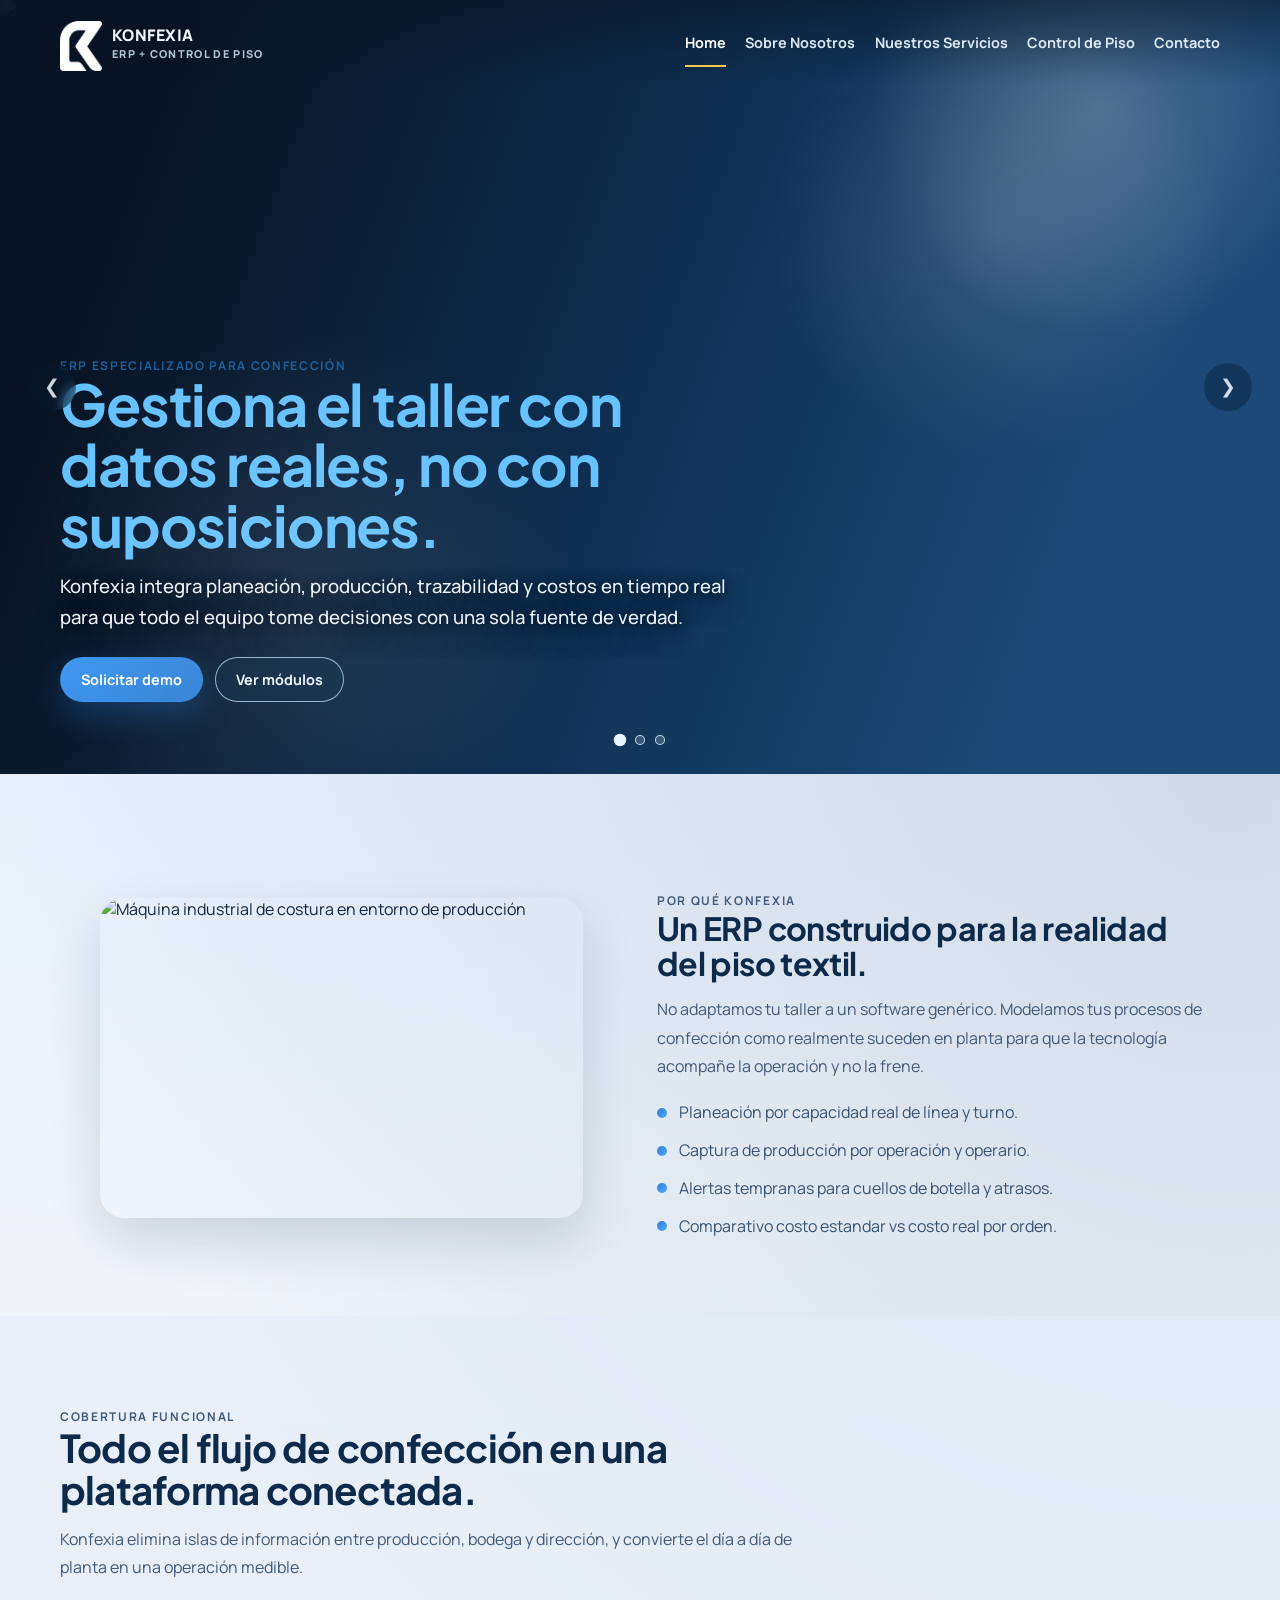
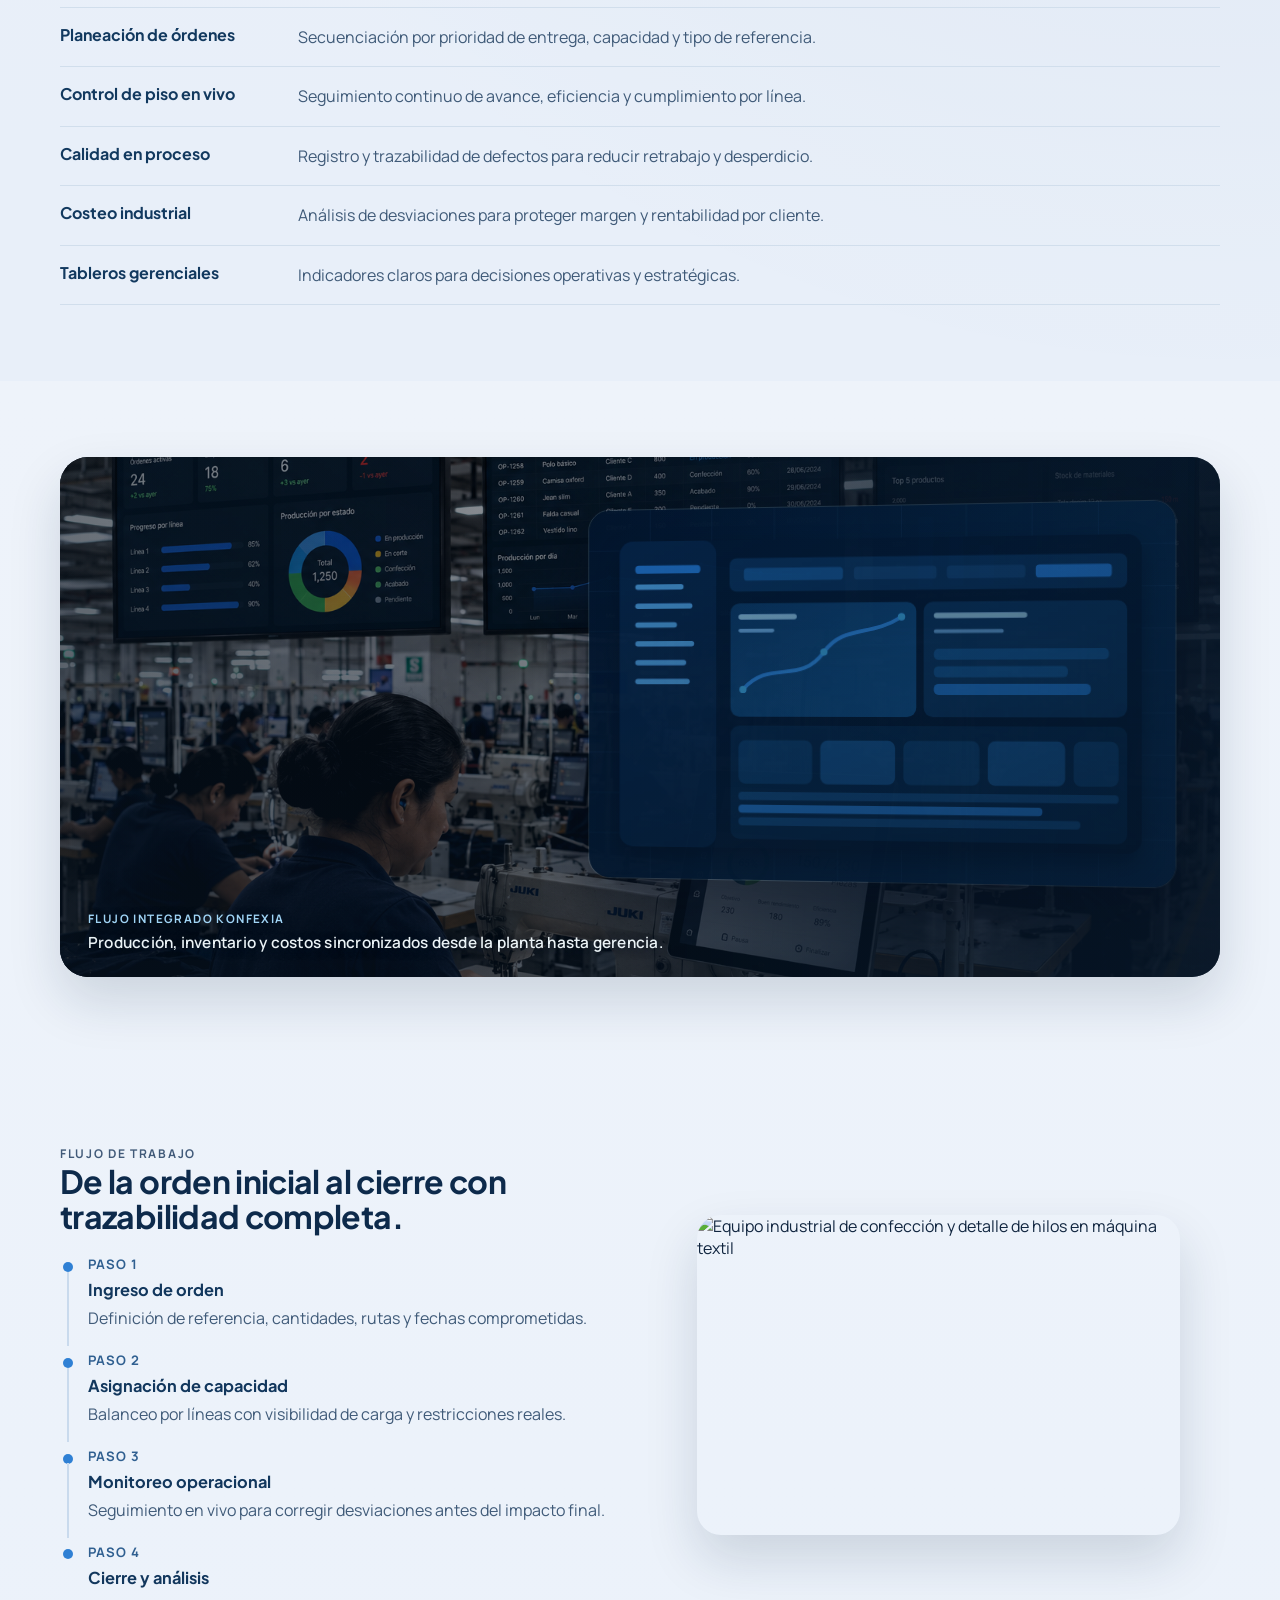
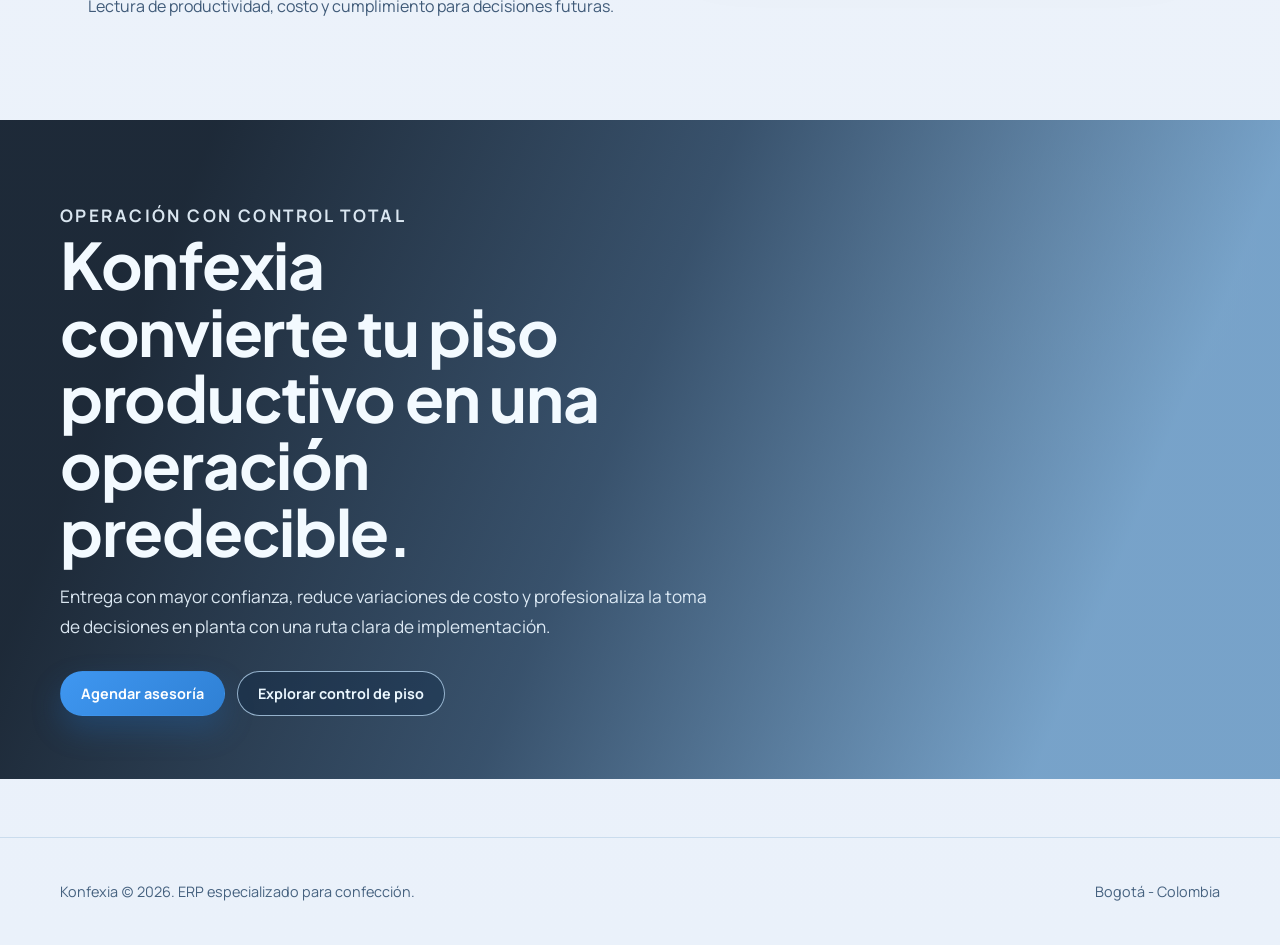
==== commit 9ad835a2: "actualizo imagen" ====
--- a/index.html
+++ b/index.html
@@ -233,23 +233,29 @@
 
       <section class="section">
         <div class="container">
-          <figure class="image-band image-band--blend" data-reveal>
+          <figure class="image-band image-band--blend image-band--home" data-reveal>
             <img
               class="image-band-photo"
-              src="assets/images/software_textil_dashboard.png"
-              alt="Operación textil conectada con un dashboard ERP de seguimiento en tiempo real"
+              src="assets/images/produccion_planta_dashboard.png"
+              width="1536"
+              height="1024"
+              alt="Planta de confección con tableros de producción y seguimiento en tiempo real"
               loading="lazy"
+              decoding="async"
             />
             <img
               class="image-band-dashboard"
-              src="assets/images/software_textil_dashboard.png"
+              src="assets/images/home-dashboard.svg"
+              width="1280"
+              height="820"
               alt=""
               aria-hidden="true"
               loading="lazy"
+              decoding="async"
             />
             <figcaption>
               <span>Flujo integrado Konfexia</span>
-              Del taller de confección al dashboard ERP en una sola operación.
+              Producción, inventario y costos sincronizados desde la planta hasta gerencia.
             </figcaption>
           </figure>
         </div>
--- a/css/styles.css
+++ b/css/styles.css
@@ -948,6 +948,55 @@
   );
 }
 
+.image-band--home {
+  min-height: clamp(360px, 44vw, 520px);
+}
+
+.image-band--home .image-band-photo {
+  filter: saturate(0.9) contrast(1.05) brightness(0.76);
+  transform: scale(1.025);
+  -webkit-mask-image: linear-gradient(
+    90deg,
+    rgba(0, 0, 0, 1) 0%,
+    rgba(0, 0, 0, 0.96) 44%,
+    rgba(0, 0, 0, 0.5) 68%,
+    rgba(0, 0, 0, 0.18) 100%
+  );
+  mask-image: linear-gradient(
+    90deg,
+    rgba(0, 0, 0, 1) 0%,
+    rgba(0, 0, 0, 0.96) 44%,
+    rgba(0, 0, 0, 0.5) 68%,
+    rgba(0, 0, 0, 0.18) 100%
+  );
+}
+
+.image-band--home .image-band-dashboard {
+  inset: clamp(28px, 4vw, 48px) clamp(20px, 4vw, 56px) auto auto;
+  width: min(52%, 590px);
+  height: auto;
+  aspect-ratio: 1280 / 820;
+  object-fit: cover;
+  border: 1px solid rgba(177, 215, 248, 0.24);
+  border-radius: 22px;
+  box-shadow: 0 26px 60px rgba(3, 13, 27, 0.46);
+  filter: saturate(1.06) contrast(1.08);
+  opacity: 0.96;
+  transform: perspective(900px) rotateY(-5deg);
+  -webkit-mask-image: none;
+  mask-image: none;
+}
+
+.image-band--home::before {
+  display: none;
+}
+
+.image-band--home::after {
+  background:
+    linear-gradient(180deg, rgba(6, 19, 34, 0.06), rgba(6, 19, 34, 0.62)),
+    linear-gradient(90deg, rgba(7, 23, 40, 0.7) 0%, rgba(7, 23, 40, 0.26) 46%, rgba(7, 23, 40, 0.46) 100%);
+}
+
 .image-band--blend::before {
   content: "";
   position: absolute;
@@ -1164,7 +1213,7 @@
 
 .contact-hero-copy h1 {
   margin: 0;
-  color: #f4fbff;
+  color: #66c2ff;
   font-family: "Plus Jakarta Sans", "Manrope", sans-serif;
   font-size: clamp(2.06rem, 4.8vw, 4.25rem);
   line-height: 1.04;
@@ -1713,7 +1762,7 @@
 
 .control-hero-copy h1 {
   margin: 0;
-  color: #f5fbff;
+  color: #66c2ff;
   font-family: "Plus Jakarta Sans", "Manrope", sans-serif;
   font-size: clamp(2.06rem, 4.8vw, 4.3rem);
   line-height: 1.04;
@@ -1880,6 +1929,11 @@
   .services-list li {
     grid-template-columns: 1fr;
     gap: 8px;
+  }
+
+  .image-band--home .image-band-dashboard {
+    right: clamp(18px, 3vw, 32px);
+    width: min(56%, 520px);
   }
 
   .about-hero-copy h1 {
@@ -2037,6 +2091,39 @@
     min-height: clamp(250px, 62vw, 330px);
   }
 
+  .image-band--home {
+    min-height: clamp(360px, 96vw, 430px);
+  }
+
+  .image-band--home .image-band-photo {
+    -webkit-mask-image: linear-gradient(
+      180deg,
+      rgba(0, 0, 0, 1) 0%,
+      rgba(0, 0, 0, 0.88) 46%,
+      rgba(0, 0, 0, 0.28) 100%
+    );
+    mask-image: linear-gradient(
+      180deg,
+      rgba(0, 0, 0, 1) 0%,
+      rgba(0, 0, 0, 0.88) 46%,
+      rgba(0, 0, 0, 0.28) 100%
+    );
+  }
+
+  .image-band--home .image-band-dashboard {
+    top: 18px;
+    right: 16px;
+    width: min(78%, 440px);
+    border-radius: 16px;
+    transform: none;
+  }
+
+  .image-band--home::after {
+    background:
+      linear-gradient(180deg, rgba(6, 19, 34, 0.18), rgba(6, 19, 34, 0.7)),
+      linear-gradient(90deg, rgba(7, 23, 40, 0.42), rgba(7, 23, 40, 0.24));
+  }
+
   .image-band--blend::before {
     left: 50%;
     top: 10%;
